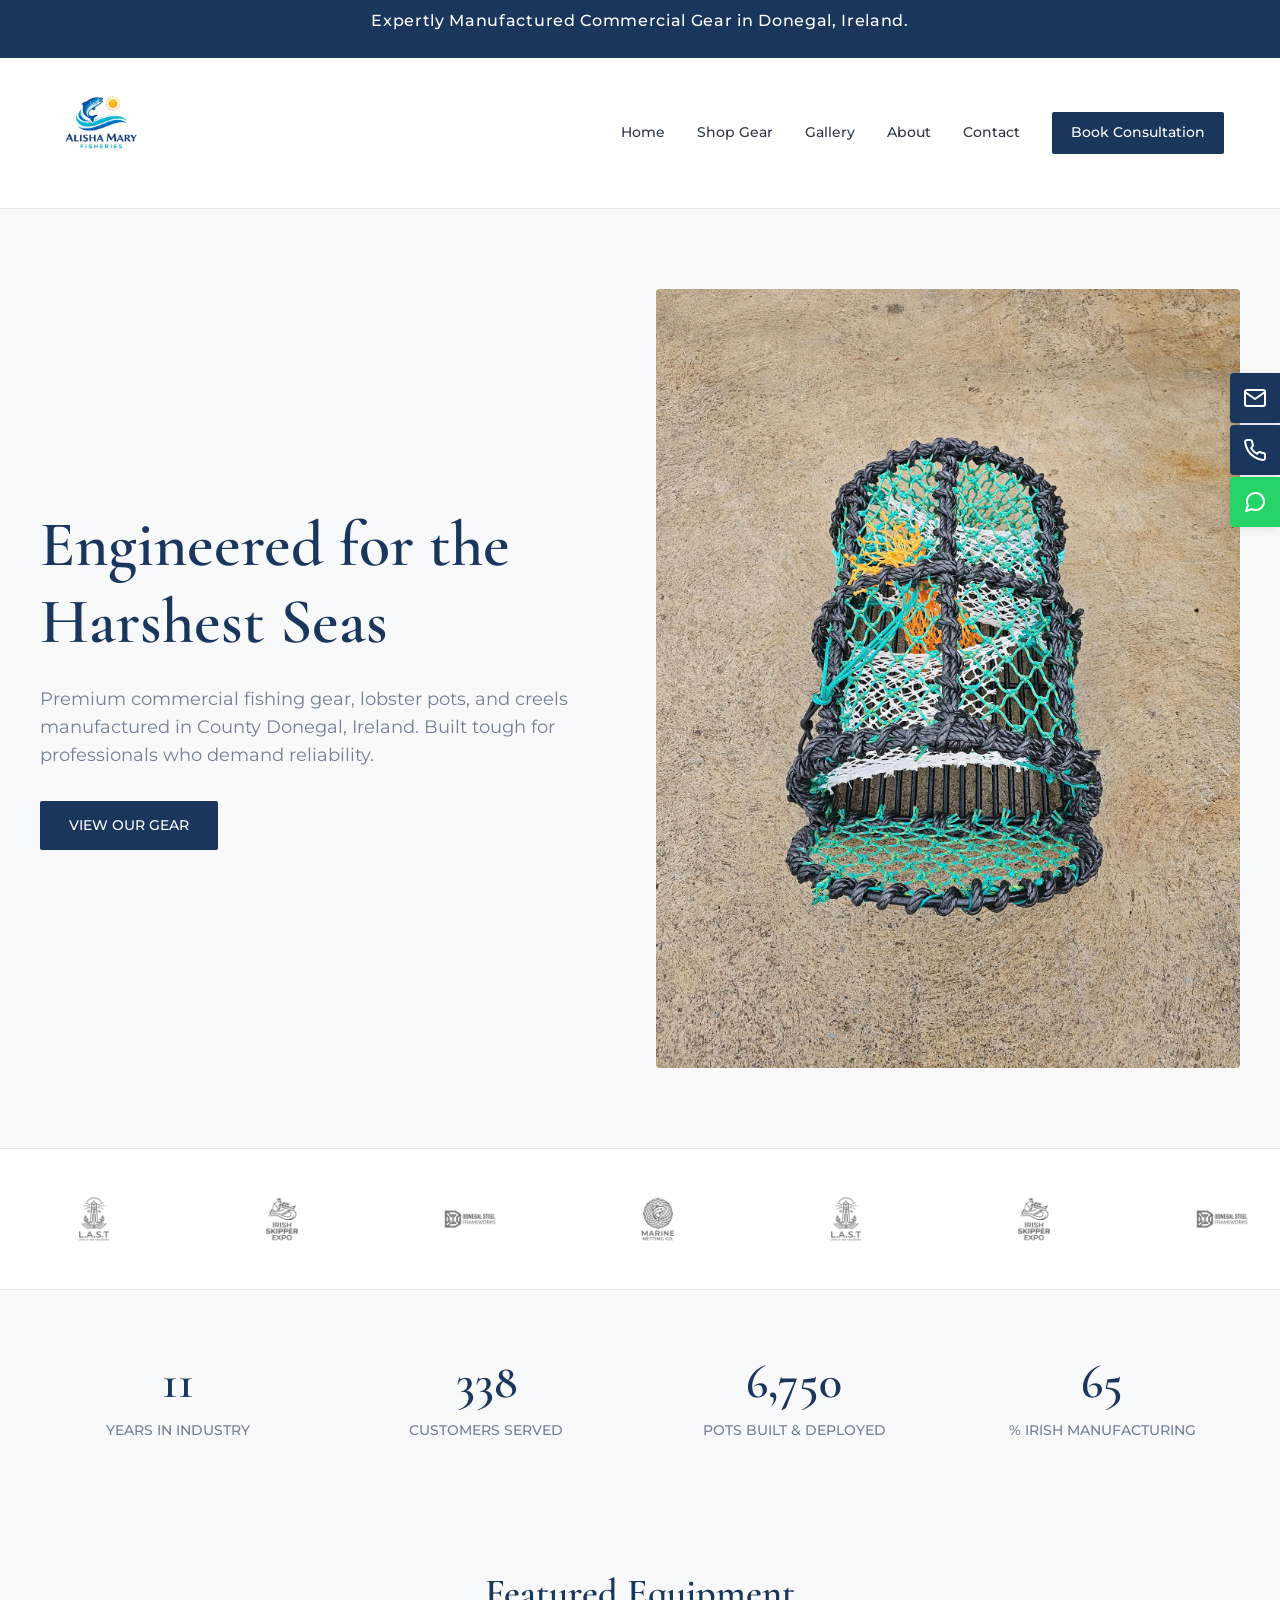
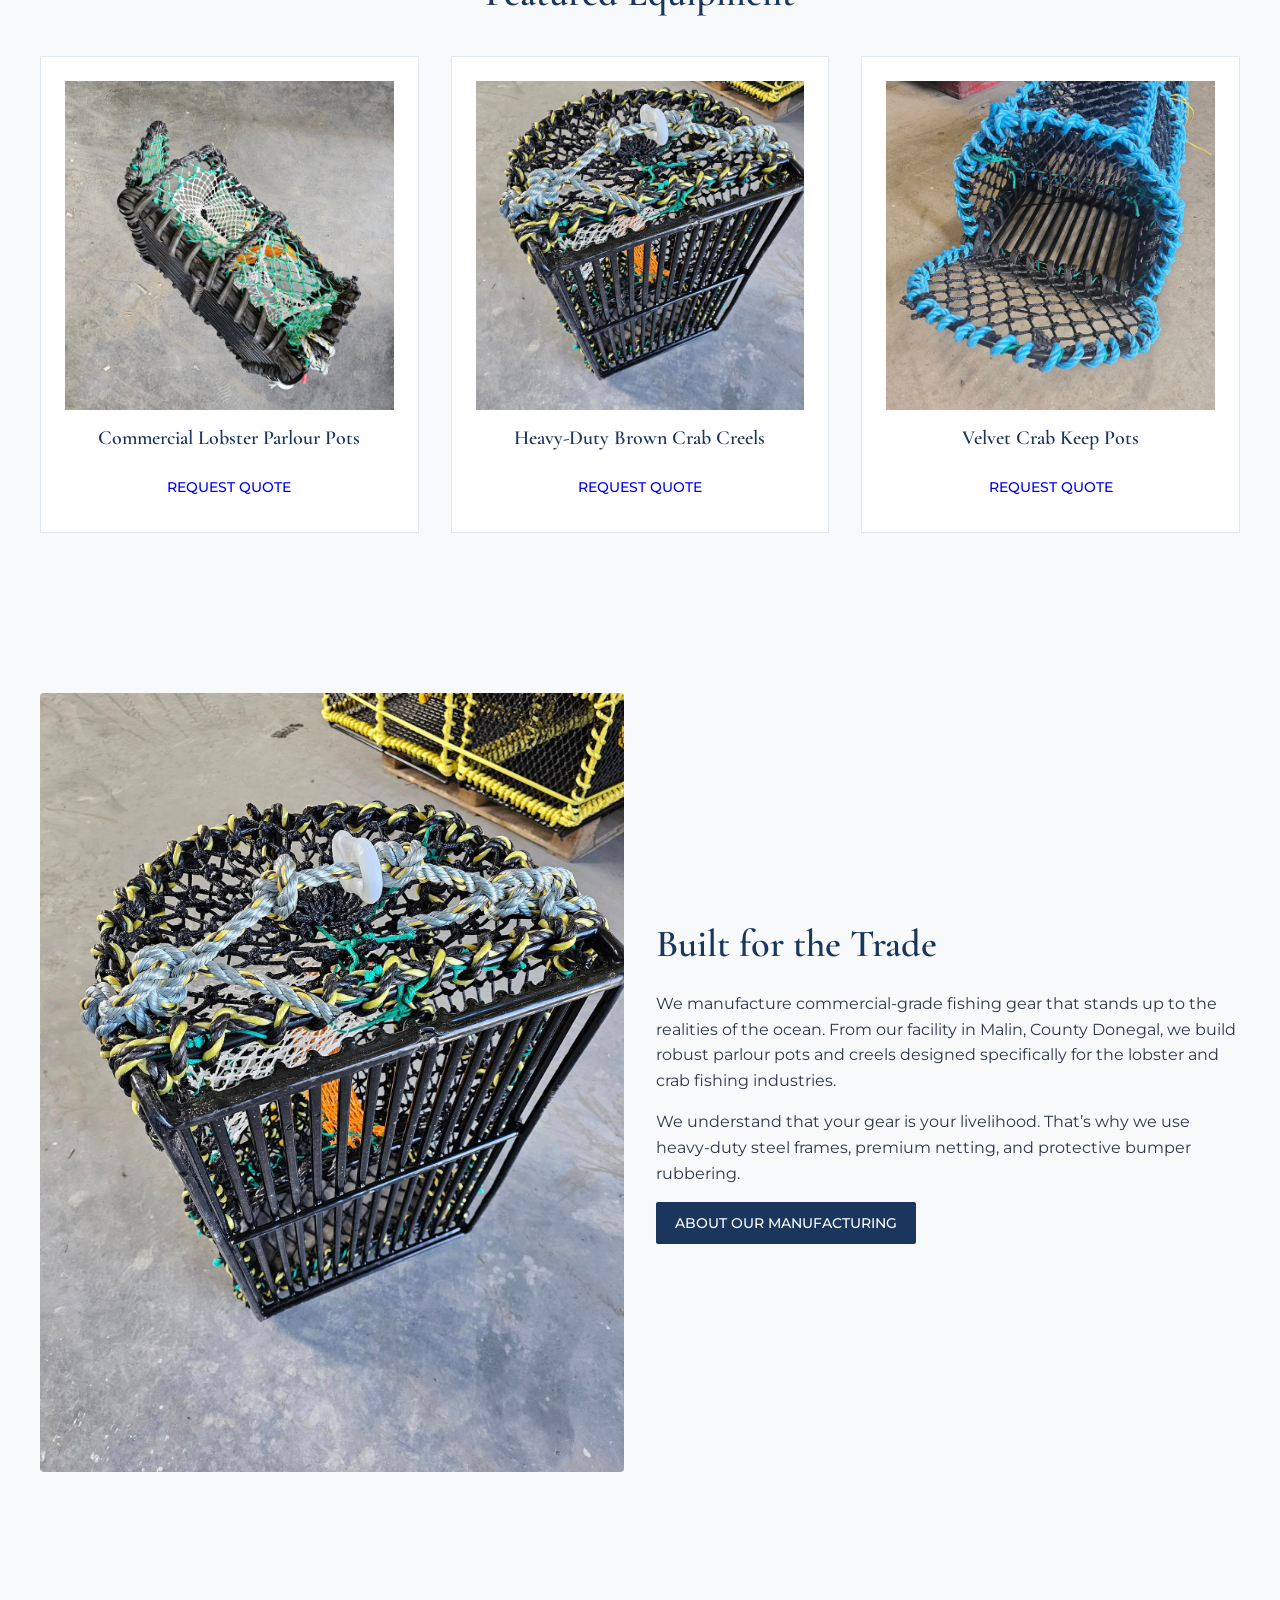
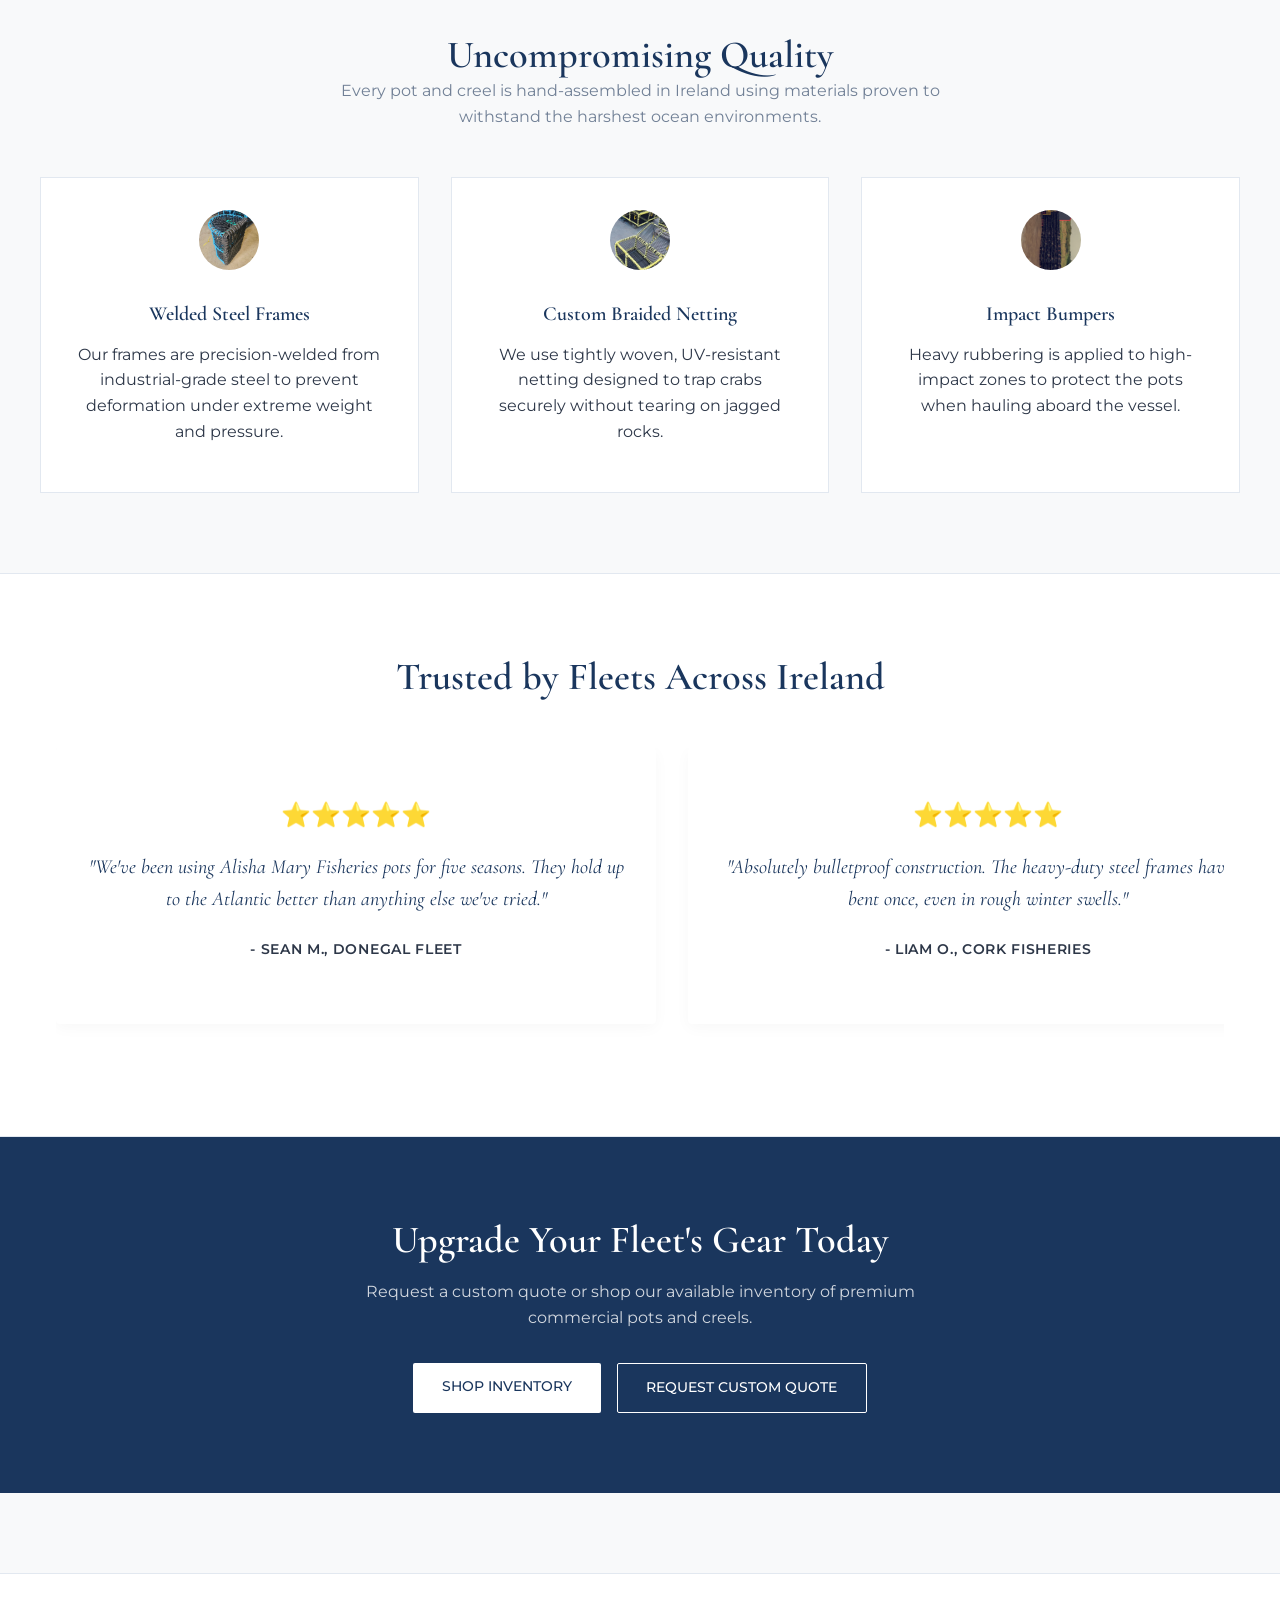
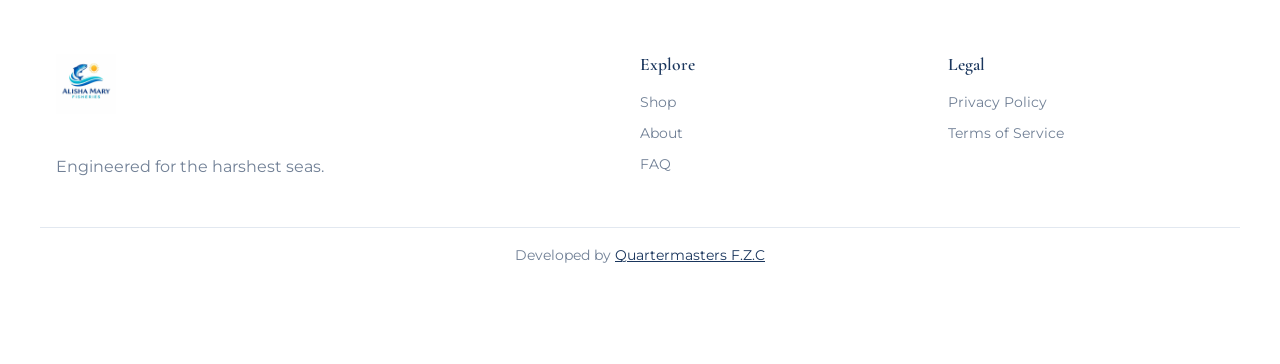
==== index.html @ d0c6a1f3 "Initial commit of Alisha Mary Fisheries Wireframes" ====
<!DOCTYPE html>
<html lang="en">
<head>
    <meta charset="UTF-8">
    <meta name="viewport" content="width=device-width, initial-scale=1.0">
    <!-- SEO, AEO, and GEO Metadata -->
    <meta name="description" content="Alisha Mary Fisheries manufactures premium commercial fishing gear, lobster pots, and creels in County Donegal, Ireland. Engineered for the harshest seas.">
    <meta name="keywords" content="commercial fishing gear, lobster pots, crab creels, marine equipment, Alisha Mary Fisheries, Donegal fishing gear">
    <meta name="geo.region" content="IE-DL" />
    <meta name="geo.placename" content="Malin, County Donegal" />
    <meta name="geo.position" content="55.297;-7.256" />
    <meta name="ICBM" content="55.297, -7.256" />
    
    <title>Alisha Mary Fisheries | Commercial Fishing Gear</title>
    <!-- Fonts: Cormorant Garamond & Montserrat -->
    <link rel="preconnect" href="https://fonts.googleapis.com">
    <link rel="preconnect" href="https://fonts.gstatic.com" crossorigin>
    <link href="https://fonts.googleapis.com/css2?family=Cormorant+Garamond:ital,wght@0,400;0,600;0,700;1,400&family=Montserrat:wght@300;400;500;600&display=swap" rel="stylesheet">
    <link rel="stylesheet" href="styles.css">
</head>
<body>
    <!-- Announcement Bar -->
    <div id="announcement-bar" class="announcement-bar">
        <p>Expertly Manufactured Commercial Gear in Donegal, Ireland.</p>
    </div>

    <!-- Navigation Header -->
    <header class="main-header">
        <div class="nav-container container">
            <a href="index.html" class="logo">
                <img src="assets/logo.jpg" alt="Alisha Mary Fisheries Logo" style="height: 90px; width: auto; object-fit: contain;">
            </a>
            <nav class="nav-links">
                <a href="index.html">Home</a>
                <a href="shop.html">Shop Gear</a>
                <a href="gallery.html">Gallery</a>
                <a href="about.html">About</a>
                <a href="contact.html">Contact</a>
                <a href="book.html" class="btn btn-primary btn-sm">Book Consultation</a>
            </nav>
        </div>
    </header>

    <main id="content">
        <!-- Hero Section -->
        <section class="hero-section container grid-12">
            <div class="hero-text">
                <h1 class="hero-title">Engineered for the Harshest Seas</h1>
                <p class="hero-subtitle">Premium commercial fishing gear, lobster pots, and creels manufactured in County Donegal, Ireland. Built tough for professionals who demand reliability.</p>
                <div class="hero-cta">
                    <a href="shop.html" class="btn btn-primary">VIEW OUR GEAR</a>
                </div>
            </div>
            <div class="hero-image">
                <img src="assets/alisha-mary-fisheries-donegal-5.jpg" alt="Commercial Fishing Gear" />
            </div>
        </section>

        <!-- Brand Ticker (Infinite Scroll with Hover Effects) -->
        <div class="ticker-wrapper">
            <div class="ticker-track">
                <!-- Using placeholder images for the wireframe until actual logos are uploaded -->
                <div class="ticker-item"><img src="assets/last_charity_logo_1786386065019.png" alt="L.A.S.T Charity Logo"></div>
                <div class="ticker-item"><img src="assets/irish_skipper_expo_logo_1786386073417.png" alt="Irish Skipper Expo"></div>
                <div class="ticker-item"><img src="assets/donegal_steel_logo_1786386082228.png" alt="Donegal Steel Logo"></div>
                <div class="ticker-item"><img src="assets/marine_netting_logo_1786386091150.png" alt="Marine Netting Co Logo"></div>
                <!-- Duplicated for infinite scroll effect -->
                <div class="ticker-item"><img src="assets/last_charity_logo_1786386065019.png" alt="L.A.S.T Charity Logo"></div>
                <div class="ticker-item"><img src="assets/irish_skipper_expo_logo_1786386073417.png" alt="Irish Skipper Expo"></div>
                <div class="ticker-item"><img src="assets/donegal_steel_logo_1786386082228.png" alt="Donegal Steel Logo"></div>
                <div class="ticker-item"><img src="assets/marine_netting_logo_1786386091150.png" alt="Marine Netting Co Logo"></div>
            </div>
        </div>

        <!-- Statistics Counters -->
        <section class="stats-section container">
            <div class="stats-grid">
                <div class="stat-box">
                    <h2 class="counter" data-target="15">0</h2>
                    <p>Years in Industry</p>
                </div>
                <div class="stat-box">
                    <h2 class="counter" data-target="500">0</h2>
                    <p>Customers Served</p>
                </div>
                <div class="stat-box">
                    <h2 class="counter" data-target="10000">0</h2>
                    <p>Pots Built & Deployed</p>
                </div>
                <div class="stat-box">
                    <h2 class="counter" data-target="100" data-no-plus="true">0</h2>
                    <p>% Irish Manufacturing</p>
                </div>
            </div>
        </section>

        <!-- Featured Categories -->
        <section class="featured-section container">
            <h2 class="section-title text-center">Featured Equipment</h2>
            <div class="grid-12 featured-grid">
                <div class="category-card">
                    <div class="card-img-wrapper">
                        <img src="assets/commercial-lobster-pots-1.jpg" alt="Lobster Parlour Pots">
                    </div>
                    <h3>Commercial Lobster Parlour Pots</h3>
                    <a href="shop.html" class="btn btn-sm">REQUEST QUOTE</a>
                </div>
                <div class="category-card">
                    <div class="card-img-wrapper">
                        <img src="assets/heavy-duty-crab-creels-2.jpg" alt="Brown Crab Creels">
                    </div>
                    <h3>Heavy-Duty Brown Crab Creels</h3>
                    <a href="shop.html" class="btn btn-sm">REQUEST QUOTE</a>
                </div>
                <div class="category-card">
                    <div class="card-img-wrapper">
                        <img src="assets/commercial-fishing-equipment-3.jpg" alt="Velvet Crab Keep Pots">
                    </div>
                    <h3>Velvet Crab Keep Pots</h3>
                    <a href="shop.html" class="btn btn-sm">REQUEST QUOTE</a>
                </div>
            </div>
        </section>

        <!-- Value Proposition (Who We Are) -->
        <section class="value-section container grid-12">
            <div class="value-text">
                <h2>Built for the Trade</h2>
                <p>We manufacture commercial-grade fishing gear that stands up to the realities of the ocean. From our facility in Malin, County Donegal, we build robust parlour pots and creels designed specifically for the lobster and crab fishing industries.</p>
                <p>We understand that your gear is your livelihood. That’s why we use heavy-duty steel frames, premium netting, and protective bumper rubbering.</p>
                <a href="about.html" class="btn btn-primary btn-sm">ABOUT OUR MANUFACTURING</a>
            </div>
            <div class="value-image">
                <img src="assets/parlour-pots-ireland-4.jpg" alt="Donegal Manufacturing">
            </div>
        </section>

        <!-- Manufacturing Process -->
        <section class="manufacturing-section container">
            <div class="text-center" style="margin-bottom: 3rem;">
                <h2>Uncompromising Quality</h2>
                <p style="color: var(--clr-text-light); max-width: 600px; margin: 0 auto;">Every pot and creel is hand-assembled in Ireland using materials proven to withstand the harshest ocean environments.</p>
            </div>
            <div class="process-grid">
                <div class="process-card">
                    <img src="assets/commercial-lobster-pots-6.jpg" alt="Heavy Duty Steel">
                    <h3>Welded Steel Frames</h3>
                    <p>Our frames are precision-welded from industrial-grade steel to prevent deformation under extreme weight and pressure.</p>
                </div>
                <div class="process-card">
                    <img src="assets/heavy-duty-crab-creels-7.jpg" alt="Marine Netting">
                    <h3>Custom Braided Netting</h3>
                    <p>We use tightly woven, UV-resistant netting designed to trap crabs securely without tearing on jagged rocks.</p>
                </div>
                <div class="process-card">
                    <img src="assets/commercial-fishing-equipment-8.jpg" alt="Rubber Bumpers">
                    <h3>Impact Bumpers</h3>
                    <p>Heavy rubbering is applied to high-impact zones to protect the pots when hauling aboard the vessel.</p>
                </div>
            </div>
        </section>

        <!-- Testimonials -->
        <section class="testimonials-section">
            <div class="container text-center">
                <h2>Trusted by Fleets Across Ireland</h2>
                <div class="testimonial-slider" style="margin-top: 3rem;">
                    <div class="testimonial-track">
                        <div class="testimonial-card">
                            <div class="stars">⭐⭐⭐⭐⭐</div>
                            <p class="quote">"We've been using Alisha Mary Fisheries pots for five seasons. They hold up to the Atlantic better than anything else we've tried."</p>
                            <p class="author">- Sean M., Donegal Fleet</p>
                        </div>
                        <div class="testimonial-card">
                            <div class="stars">⭐⭐⭐⭐⭐</div>
                            <p class="quote">"Absolutely bulletproof construction. The heavy-duty steel frames haven't bent once, even in rough winter swells."</p>
                            <p class="author">- Liam O., Cork Fisheries</p>
                        </div>
                        <div class="testimonial-card">
                            <div class="stars">⭐⭐⭐⭐⭐</div>
                            <p class="quote">"The custom braided netting makes a huge difference. Trap rates are up and tear rates are down. Best investment for our crew."</p>
                            <p class="author">- Patrick D., Killybegs</p>
                        </div>
                    </div>
                </div>
            </div>
        </section>

        <!-- Final CTA Banner -->
        <section class="cta-banner text-center">
            <div class="container">
                <h2>Upgrade Your Fleet's Gear Today</h2>
                <p>Request a custom quote or shop our available inventory of premium commercial pots and creels.</p>
                <div style="margin-top: 2rem; display: flex; justify-content: center; gap: 1rem;">
                    <a href="shop.html" class="btn btn-primary" style="background: white; color: var(--clr-primary);">SHOP INVENTORY</a>
                    <a href="contact.html" class="btn" style="border: 1px solid white; color: white;">REQUEST CUSTOM QUOTE</a>
                </div>
            </div>
        </section>
    </main>

    <!-- Footer -->
    <footer class="main-footer">
        <div class="container footer-grid">
            <div class="footer-brand">
                <img src="assets/logo.jpg" alt="Alisha Mary Fisheries Logo" style="height: 60px; width: auto; object-fit: contain; margin-bottom: 1rem;">
                <p>Engineered for the harshest seas.</p>
            </div>
            <div class="footer-links">
                <h4>Explore</h4>
                <a href="shop.html">Shop</a>
                <a href="about.html">About</a>
                <a href="faq.html">FAQ</a>
            </div>
            <div class="footer-links">
                <h4>Legal</h4>
                <a href="#">Privacy Policy</a>
                <a href="#">Terms of Service</a>
            </div>
        </div>
        <div class="container text-center" style="margin-top: 2rem; padding-top: 1rem; border-top: 1px solid var(--clr-accent);">
            <p style="font-size: 0.9rem; color: var(--clr-text-light);">
                Developed by <a href="https://wa.me/971527529598" target="_blank" style="color: var(--clr-primary); text-decoration: underline;">Quartermasters F.Z.C</a>
            </p>
        </div>
    </footer>

    <!-- Promotional Pop-up -->
    <div id="promo-popup" class="modal hidden">
        <div class="modal-content">
            <button id="close-promo" class="close-btn">&times;</button>
            <h3>Upgrade Your Fleet</h3>
            <p>Join our newsletter for exclusive access to bulk discounts and new product lines.</p>
            <form class="promo-form">
                <input type="email" placeholder="Enter your email" required>
                <button type="submit" class="btn btn-primary">Subscribe</button>
            </form>
        </div>
    </div>

    <!-- GSAP for animations (React Bits style equivalent in native JS) -->
    <script src="https://cdnjs.cloudflare.com/ajax/libs/gsap/3.12.2/gsap.min.js"></script>
    <script src="app.js"></script>

    <!-- Floating Contact Menu -->
    <div class="floating-contact-menu">
        <a href="mailto:info@alishamaryfisheries.com" class="floating-btn email-btn" title="Email Us">
            <svg viewBox="0 0 24 24" fill="none" stroke="currentColor" stroke-width="2" stroke-linecap="round" stroke-linejoin="round"><path d="M4 4h16c1.1 0 2 .9 2 2v12c0 1.1-.9 2-2 2H4c-1.1 0-2-.9-2-2V6c0-1.1.9-2 2-2z"></path><polyline points="22,6 12,13 2,6"></polyline></svg>
        </a>
        <a href="tel:+353000000000" class="floating-btn call-btn" title="Call Us">
            <svg viewBox="0 0 24 24" fill="none" stroke="currentColor" stroke-width="2" stroke-linecap="round" stroke-linejoin="round"><path d="M22 16.92v3a2 2 0 0 1-2.18 2 19.79 19.79 0 0 1-8.63-3.07 19.5 19.5 0 0 1-6-6 19.79 19.79 0 0 1-3.07-8.67A2 2 0 0 1 4.11 2h3a2 2 0 0 1 2 1.72 12.84 12.84 0 0 0 .7 2.81 2 2 0 0 1-.45 2.11L8.09 9.91a16 16 0 0 0 6 6l1.27-1.27a2 2 0 0 1 2.11-.45 12.84 12.84 0 0 0 2.81.7A2 2 0 0 1 22 16.92z"></path></svg>
        </a>
        <a href="https://wa.me/971527529598" class="floating-btn wa-btn" title="WhatsApp Us" target="_blank">
            <svg viewBox="0 0 24 24" fill="none" stroke="currentColor" stroke-width="2" stroke-linecap="round" stroke-linejoin="round"><path d="M21 11.5a8.38 8.38 0 0 1-.9 3.8 8.5 8.5 0 0 1-7.6 4.7 8.38 8.38 0 0 1-3.8-.9L3 21l1.9-5.7a8.38 8.38 0 0 1-.9-3.8 8.5 8.5 0 0 1 4.7-7.6 8.38 8.38 0 0 1 3.8-.9h.5a8.48 8.48 0 0 1 8 8v.5z"></path></svg>
        </a>
    </div>

</body>
</html>
---- styles.css ----
:root {
    /* Colors - Light Premium Theme */
    --clr-bg: #F8F9FA;
    --clr-bg-alt: #FFFFFF;
    --clr-primary: #1A365D; /* Deep Ocean Navy */
    --clr-primary-hover: #2A4365;
    --clr-accent: #E2E8F0;
    --clr-text: #2D3748;
    --clr-text-light: #718096;
    
    /* Typography Option C */
    --font-heading: 'Cormorant Garamond', serif;
    --font-body: 'Montserrat', sans-serif;
    
    /* Layout */
    --container-max: 1200px;
    --spacing-sm: 1rem;
    --spacing-md: 2.5rem;
    --spacing-lg: 5rem;
}

* {
    margin: 0;
    padding: 0;
    box-sizing: border-box;
}

body {
    font-family: var(--font-body);
    color: var(--clr-text);
    background-color: var(--clr-bg);
    line-height: 1.6;
    -webkit-font-smoothing: antialiased;
}

h1, h2, h3, h4, h5, h6 {
    font-family: var(--font-heading);
    font-weight: 600;
    line-height: 1.2;
    color: var(--clr-primary);
}

.container {
    max-width: var(--container-max);
    margin: 0 auto;
    padding: 0 var(--spacing-sm);
}

/* Typography Scale */
h1 { font-size: clamp(2.5rem, 5vw, 4.5rem); }
h2 { font-size: clamp(2rem, 3vw, 3rem); }
p { font-size: 1rem; margin-bottom: 1rem; }

/* Announcement Bar */
.announcement-bar {
    background-color: var(--clr-primary);
    color: white;
    text-align: center;
    padding: 0.5rem;
    font-size: 0.85rem;
    letter-spacing: 0.05em;
    font-weight: 500;
}

/* Header */
.main-header {
    background: var(--clr-bg-alt);
    padding: 1.5rem 0;
    border-bottom: 1px solid var(--clr-accent);
    position: sticky;
    top: 0;
    z-index: 100;
}

.nav-container {
    display: flex;
    justify-content: space-between;
    align-items: center;
}

.logo {
    font-family: var(--font-heading);
    font-size: 1.5rem;
    font-weight: 700;
    text-decoration: none;
    color: var(--clr-primary);
    letter-spacing: 2px;
}

.nav-links {
    display: flex;
    gap: 2rem;
    align-items: center;
}

.nav-links a:not(.btn) {
    text-decoration: none;
    color: var(--clr-text);
    font-weight: 500;
    font-size: 0.9rem;
    transition: color 0.3s ease;
}

.nav-links a:not(.btn):hover {
    color: var(--clr-primary);
}

/* Elegant Buttons */
.btn {
    display: inline-block;
    padding: 0.8rem 1.8rem;
    text-decoration: none;
    font-weight: 500;
    font-size: 0.9rem;
    border: none;
    cursor: pointer;
    transition: all 0.3s cubic-bezier(0.25, 1, 0.5, 1);
    border-radius: 2px; /* Minimalist sharp edges with tiny smoothing */
}

.btn-primary {
    background-color: var(--clr-primary);
    color: white;
}

.btn-primary:hover {
    background-color: var(--clr-primary-hover);
    transform: translateY(-2px);
    box-shadow: 0 4px 12px rgba(26, 54, 93, 0.15);
}

.btn-sm {
    padding: 0.6rem 1.2rem;
}

/* 12 Column Grid Utility */
.grid-12 {
    display: grid;
    grid-template-columns: repeat(12, 1fr);
    gap: 2rem;
}

/* Footer */
.main-footer {
    background-color: var(--clr-bg-alt);
    padding: var(--spacing-lg) 0;
    border-top: 1px solid var(--clr-accent);
    margin-top: var(--spacing-lg);
}

.footer-grid {
    display: grid;
    grid-template-columns: 2fr 1fr 1fr;
    gap: 2rem;
}

.footer-brand p {
    color: var(--clr-text-light);
    margin-top: 1rem;
}

.footer-links h4 {
    margin-bottom: 1rem;
    font-size: 1.1rem;
}

.footer-links a {
    display: block;
    color: var(--clr-text-light);
    text-decoration: none;
    margin-bottom: 0.5rem;
    font-size: 0.9rem;
    transition: color 0.3s ease;
}

.footer-links a:hover {
    color: var(--clr-primary);
}

/* Modal / Promo Popup */
.modal {
    position: fixed;
    top: 0;
    left: 0;
    width: 100%;
    height: 100%;
    background: rgba(0,0,0,0.4);
    display: flex;
    align-items: center;
    justify-content: center;
    z-index: 1000;
    opacity: 0;
    pointer-events: none;
    transition: opacity 0.4s ease;
}

.modal.active {
    opacity: 1;
    pointer-events: all;
}

.modal-content {
    background: var(--clr-bg-alt);
    padding: 3rem;
    border-radius: 4px;
    max-width: 400px;
    position: relative;
    text-align: center;
    transform: translateY(20px);
    transition: transform 0.4s cubic-bezier(0.25, 1, 0.5, 1);
}

.modal.active .modal-content {
    transform: translateY(0);
}

.close-btn {
    position: absolute;
    top: 1rem;
    right: 1.5rem;
    background: none;
    border: none;
    font-size: 1.5rem;
    cursor: pointer;
    color: var(--clr-text-light);
}

.promo-form {
    margin-top: 1.5rem;
    display: flex;
    flex-direction: column;
    gap: 1rem;
}

.promo-form input {
    padding: 0.8rem;
    border: 1px solid var(--clr-accent);
    border-radius: 2px;
    font-family: var(--font-body);
}

/* --- Extended Home Page Styles --- */

/* Brand Ticker */
.ticker-wrapper {
    overflow: hidden;
    background: var(--clr-bg-alt);
    padding: 2.5rem 0;
    border-top: 1px solid var(--clr-accent);
    border-bottom: 1px solid var(--clr-accent);
    display: flex;
    white-space: nowrap;
}

.ticker-track {
    display: flex;
    align-items: center;
    animation: scrollTicker 25s linear infinite;
}

.ticker-wrapper:hover .ticker-track {
    animation-play-state: paused;
}

.ticker-item {
    padding: 0 4rem;
    display: flex;
    align-items: center;
    justify-content: center;
}

.ticker-item img {
    height: 60px;
    width: auto;
    filter: grayscale(100%);
    opacity: 0.6;
    transition: all 0.4s cubic-bezier(0.25, 1, 0.5, 1);
    cursor: pointer;
}

.ticker-item img:hover {
    filter: grayscale(0%);
    opacity: 1;
    transform: scale(1.1);
}

@keyframes scrollTicker {
    0% { transform: translateX(0); }
    100% { transform: translateX(-50%); }
}

/* Statistics Counters */
.stats-section {
    padding: 4rem 0 2rem 0;
}

.stats-grid {
    display: grid;
    grid-template-columns: repeat(4, 1fr);
    text-align: center;
    gap: 2rem;
}

.stat-box h2 {
    font-size: 3rem;
    margin-bottom: 0.5rem;
}

.stat-box p {
    font-size: 0.9rem;
    color: var(--clr-text-light);
    font-weight: 500;
    text-transform: uppercase;
}

/* Manufacturing Process */
.manufacturing-section {
    padding: var(--spacing-lg) 0;
}

.process-grid {
    display: grid;
    grid-template-columns: repeat(3, 1fr);
    gap: 2rem;
}

.process-card {
    background: var(--clr-bg-alt);
    padding: 2rem;
    border: 1px solid var(--clr-accent);
    text-align: center;
}

.process-card img {
    width: 60px;
    height: 60px;
    border-radius: 50%;
    object-fit: cover;
    margin-bottom: 1.5rem;
}

.process-card h3 {
    margin-bottom: 1rem;
    font-size: 1.25rem;
}

/* Testimonials */
.testimonials-section {
    background: var(--clr-bg-alt);
    padding: var(--spacing-lg) 0;
    border-top: 1px solid var(--clr-accent);
    border-bottom: 1px solid var(--clr-accent);
}

.testimonial-slider {
    position: relative;
    width: 100%;
}

.testimonial-track {
    display: flex;
    overflow-x: auto;
    scroll-snap-type: x mandatory;
    gap: 2rem;
    padding-bottom: 2rem;
    scrollbar-width: none; /* Firefox */
    -webkit-overflow-scrolling: touch;
}

.testimonial-track::-webkit-scrollbar {
    display: none; /* Safari and Chrome */
}

.testimonial-card {
    flex: 0 0 85%;
    max-width: 600px;
    scroll-snap-align: center;
    background: white;
    padding: 3rem 2rem;
    border-radius: 4px;
    box-shadow: 0 4px 15px rgba(0,0,0,0.03);
    margin: 0 auto; /* fallback */
}

@media (min-width: 768px) {
    .testimonial-card {
        flex: 0 0 600px;
    }
}

.testimonial-card .stars {
    font-size: 1.5rem;
    margin-bottom: 1rem;
}

.testimonial-card .quote {
    font-family: var(--font-heading);
    font-size: 1.25rem;
    font-style: italic;
    color: var(--clr-primary);
    margin-bottom: 1.5rem;
}

.testimonial-card .author {
    font-weight: 600;
    text-transform: uppercase;
    font-size: 0.85rem;
    letter-spacing: 0.05em;
}

/* CTA Banner */
.cta-banner {
    background: var(--clr-primary);
    color: white;
    padding: var(--spacing-lg) 0;
}

.cta-banner h2 {
    color: white;
    margin-bottom: 1rem;
}

.cta-banner p {
    color: rgba(255, 255, 255, 0.8);
    max-width: 600px;
    margin: 0 auto;
}

@media (max-width: 900px) {
    .stats-grid { grid-template-columns: repeat(2, 1fr); gap: 3rem; }
}

@media (max-width: 600px) {
    .stats-grid { grid-template-columns: 1fr; }
}

/* --- Cart & Checkout Styles --- */
.cart-page, .checkout-page {
    padding: var(--spacing-lg) 0;
}

.col-8 { grid-column: span 8; }
.col-7 { grid-column: span 7; }
.col-5 { grid-column: span 5; }

.cart-item {
    display: flex;
    align-items: center;
    gap: 1.5rem;
    padding: 1rem 0;
    border-bottom: 1px solid var(--clr-accent);
}

.cart-item img {
    border-radius: 2px;
}

.cart-item input[type="number"] {
    width: 60px;
    padding: 0.5rem;
    border: 1px solid var(--clr-accent);
}

.cart-item .remove {
    color: var(--clr-text-light);
    font-size: 0.8rem;
    text-decoration: underline;
}

.order-summary {
    background: var(--clr-bg-alt);
    padding: 2rem;
    border: 1px solid var(--clr-accent);
    align-self: start;
}

.summary-line {
    display: flex;
    justify-content: space-between;
    margin-bottom: 1rem;
    font-size: 0.95rem;
}

.summary-line.total {
    font-weight: 600;
    font-size: 1.25rem;
}

.checkout-form h2 {
    font-size: 1.25rem;
    margin: 2rem 0 1rem 0;
}

.checkout-form input, .checkout-form select {
    width: 100%;
    padding: 0.8rem;
    margin-bottom: 1rem;
    border: 1px solid var(--clr-accent);
    border-radius: 2px;
    font-family: var(--font-body);
}

.form-row {
    display: grid;
    grid-template-columns: 1fr 1fr;
    gap: 1rem;
}

.checkout-summary {
    background: var(--clr-bg-alt);
    padding: 2rem;
    border-left: 1px solid var(--clr-accent);
    height: 100%;
}

@media (max-width: 900px) {
    .col-8, .col-7, .col-5 {
        grid-column: span 12;
    }
}

/* --- Editorial & Blog Specific Styles --- */
.editorial-page {
    padding: var(--spacing-lg) 0;
}

.align-center {
    align-items: center;
}

.col-6 {
    grid-column: span 6;
}

.col-4 {
    grid-column: span 4;
}

.lead-text {
    font-size: 1.25rem;
    font-weight: 500;
    color: var(--clr-primary);
    margin-bottom: 1.5rem;
}

.editorial-img img {
    width: 100%;
    border-radius: 2px;
}

.blog-card {
    background: var(--clr-bg-alt);
    border: 1px solid var(--clr-accent);
    padding: 1.5rem;
    transition: transform 0.3s;
}

.blog-card:hover {
    transform: translateY(-5px);
}

.blog-card img {
    width: 100%;
    aspect-ratio: 16/9;
    object-fit: cover;
    margin-bottom: 1rem;
    border-radius: 2px;
}

.blog-card .date {
    font-size: 0.8rem;
    color: var(--clr-text-light);
    margin-bottom: 1rem;
}

.blog-card a {
    color: var(--clr-primary);
    text-decoration: none;
    font-weight: 600;
}

@media (max-width: 900px) {
    .col-6, .col-4 {
        grid-column: span 12;
    }
}

/* --- Gallery Specific Styles --- */
.gallery-page {
    padding: var(--spacing-lg) 0;
}

.masonry-gallery {
    column-count: 3;
    column-gap: 1.5rem;
    margin-top: var(--spacing-md);
}

.masonry-item {
    display: inline-block;
    width: 100%;
    margin-bottom: 1.5rem;
    border-radius: 2px;
    overflow: hidden;
    break-inside: avoid;
}

.masonry-item img {
    width: 100%;
    height: auto;
    display: block;
    transition: transform 0.4s ease;
}

.masonry-item:hover img {
    transform: scale(1.03);
}

@media (max-width: 900px) {
    .masonry-gallery {
        column-count: 2;
    }
}
@media (max-width: 600px) {
    .masonry-gallery {
        column-count: 1;
    }
}

/* --- Shop Page Specific Styles --- */
.shop-page {
    padding: var(--spacing-lg) 0;
}

.shop-header {
    text-align: center;
    margin-bottom: var(--spacing-lg);
}

.shop-header h1 {
    margin-bottom: 1rem;
}

.shop-header p {
    color: var(--clr-text-light);
    margin-bottom: 2rem;
}

.shop-categories a {
    color: var(--clr-text);
    text-decoration: none;
    margin: 0 1rem;
    font-weight: 500;
    transition: color 0.3s;
}

.shop-categories a:hover {
    color: var(--clr-primary);
}

.shop-grid {
    margin-bottom: var(--spacing-lg);
}

.product-card {
    text-align: left;
}

.card-img-wrapper {
    position: relative;
}

.badge {
    position: absolute;
    top: 1rem;
    left: 1rem;
    padding: 0.25rem 0.75rem;
    font-size: 0.75rem;
    font-weight: 600;
    text-transform: uppercase;
    letter-spacing: 0.05em;
    z-index: 10;
    border-radius: 2px;
}

.in-stock {
    background: #C6F6D5;
    color: #22543D;
}

.waitlist {
    background: #FEEBC8;
    color: #7B341E;
}

.price {
    font-size: 1.25rem;
    font-weight: 600;
    color: var(--clr-primary);
    margin-bottom: 0.5rem;
}

.reviews {
    font-size: 0.85rem;
    color: var(--clr-text-light);
    margin-bottom: 1.5rem;
}

.block-btn {
    width: 100%;
    text-align: center;
}

/* --- Home Page Specific Styles --- */

/* Hero Section */
.hero-section {
    padding: var(--spacing-lg) 0;
    align-items: center;
}

.hero-text {
    grid-column: 1 / 7;
}

.hero-title {
    margin-bottom: 1.5rem;
}

.hero-subtitle {
    font-size: 1.1rem;
    color: var(--clr-text-light);
    margin-bottom: 2rem;
}

.hero-image {
    grid-column: 7 / 13;
    overflow: hidden;
    border-radius: 4px;
}

.hero-image img {
    width: 100%;
    height: auto;
    display: block;
    object-fit: cover;
}

/* Featured Section */
.featured-section {
    padding: var(--spacing-lg) 0;
}

.section-title {
    margin-bottom: var(--spacing-md);
}

.text-center {
    text-align: center;
}

.featured-grid {
    grid-template-columns: repeat(3, 1fr);
    gap: 2rem;
}

.category-card {
    background: var(--clr-bg-alt);
    padding: 1.5rem;
    border: 1px solid var(--clr-accent);
    text-align: center;
    transition: transform 0.3s ease;
}

.category-card:hover {
    transform: translateY(-5px);
}

.card-img-wrapper {
    width: 100%;
    aspect-ratio: 1;
    overflow: hidden;
    margin-bottom: 1rem;
    background: var(--clr-accent);
}

.card-img-wrapper img {
    width: 100%;
    height: 100%;
    object-fit: cover;
    transition: transform 0.5s ease;
}

.category-card:hover .card-img-wrapper img {
    transform: scale(1.05);
}

.category-card h3 {
    font-size: 1.25rem;
    margin-bottom: 1rem;
}

/* Value Section */
.value-section {
    padding: var(--spacing-lg) 0;
    align-items: center;
}

.value-text {
    grid-column: 7 / 13;
}

.value-text h2 {
    margin-bottom: 1.5rem;
}

.value-image {
    grid-column: 1 / 7;
    grid-row: 1; /* Force image to the left */
    overflow: hidden;
    border-radius: 4px;
}

.value-image img {
    width: 100%;
    height: auto;
    display: block;
    object-fit: cover;
}

/* Responsive adjustments */
@media (max-width: 900px) {
    .grid-12, .hero-section, .value-section, .featured-grid {
        display: flex;
        flex-direction: column;
    }
    
    .hero-text, .value-text {
        text-align: center;
    }
}

/* Floating Contact Menu */
.floating-contact-menu {
    position: fixed;
    right: 0;
    top: 50%;
    transform: translateY(-50%);
    display: flex;
    flex-direction: column;
    gap: 2px;
    z-index: 9999;
}

.floating-btn {
    display: flex;
    align-items: center;
    justify-content: center;
    width: 50px;
    height: 50px;
    background: var(--clr-primary);
    color: white;
    text-decoration: none;
    transition: transform 0.3s ease, background 0.3s ease;
    border-radius: 4px 0 0 4px;
    box-shadow: -2px 2px 10px rgba(0,0,0,0.1);
}

.floating-btn svg {
    width: 24px;
    height: 24px;
}

.floating-btn:hover {
    transform: translateX(-10px);
    background: var(--clr-accent);
    color: white;
}

.wa-btn {
    background: #25D366; /* WhatsApp Green */
}
.wa-btn:hover {
    background: #128C7E;
}
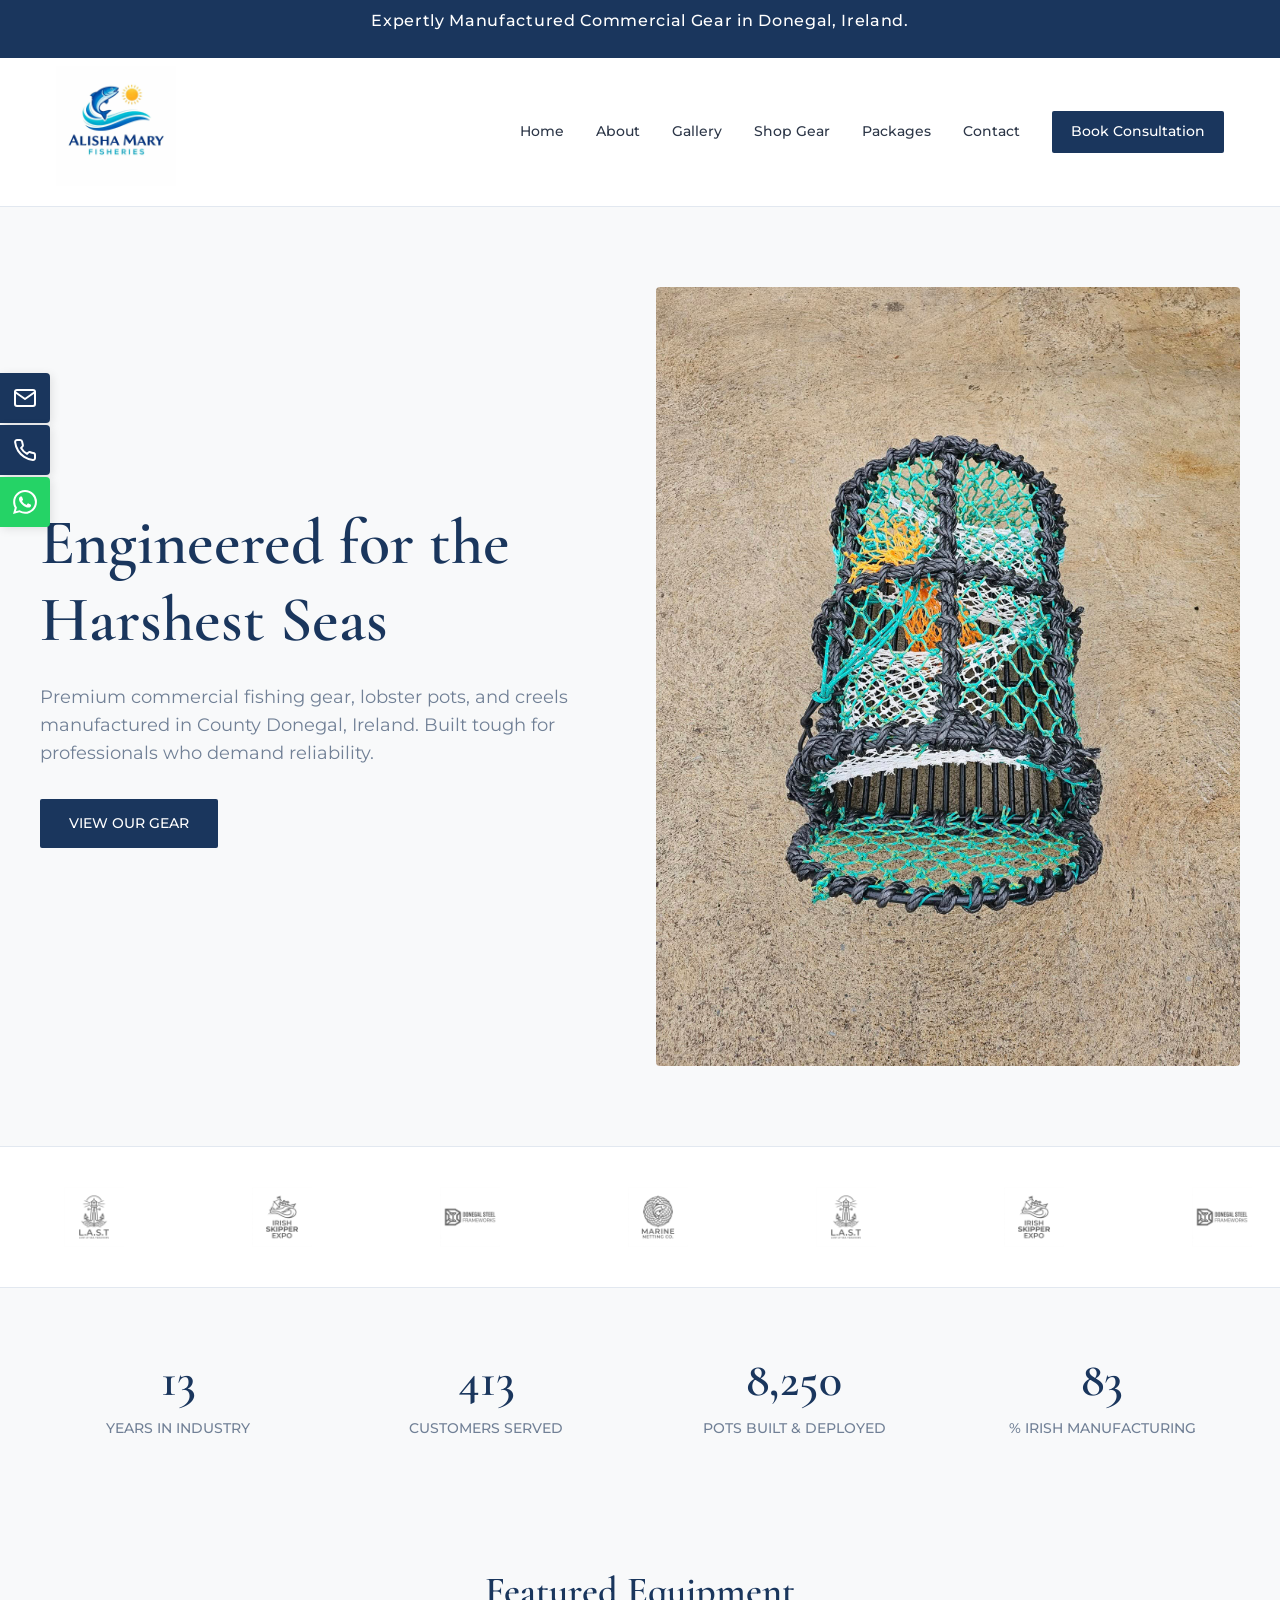
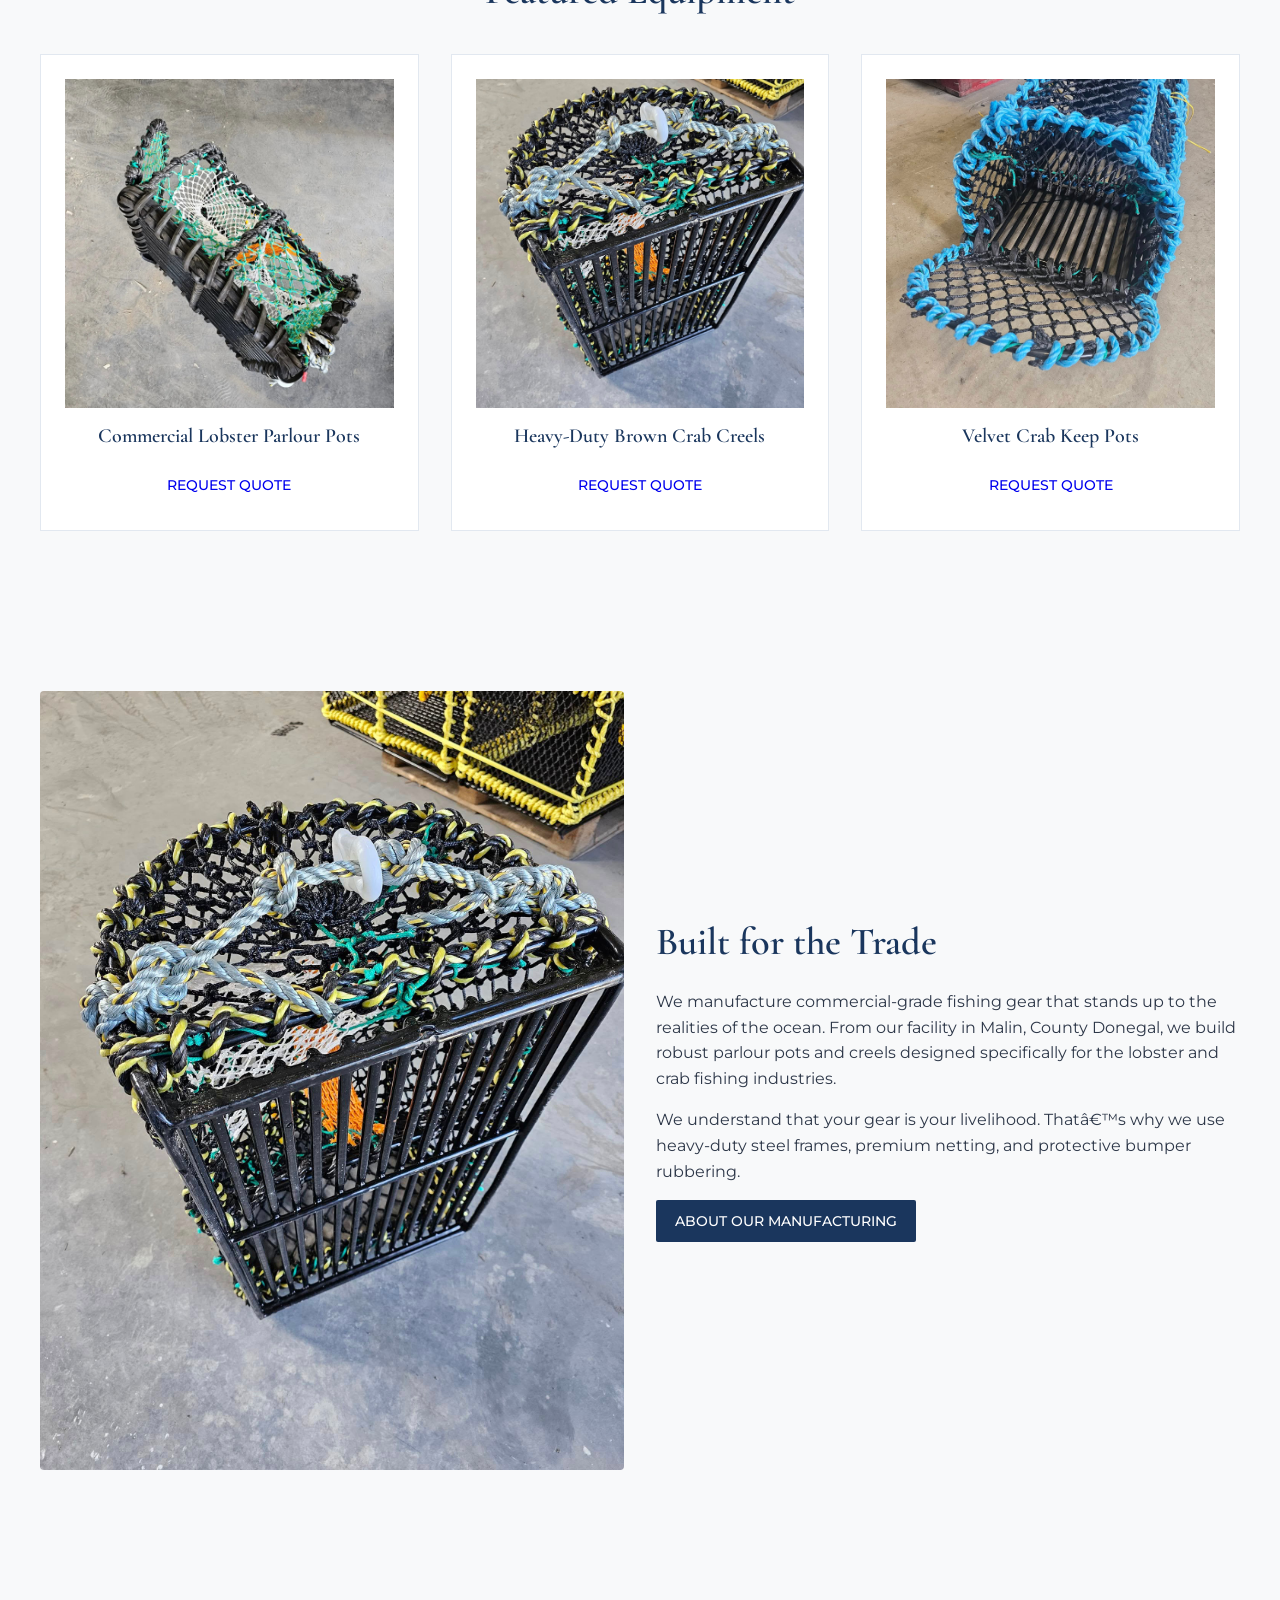
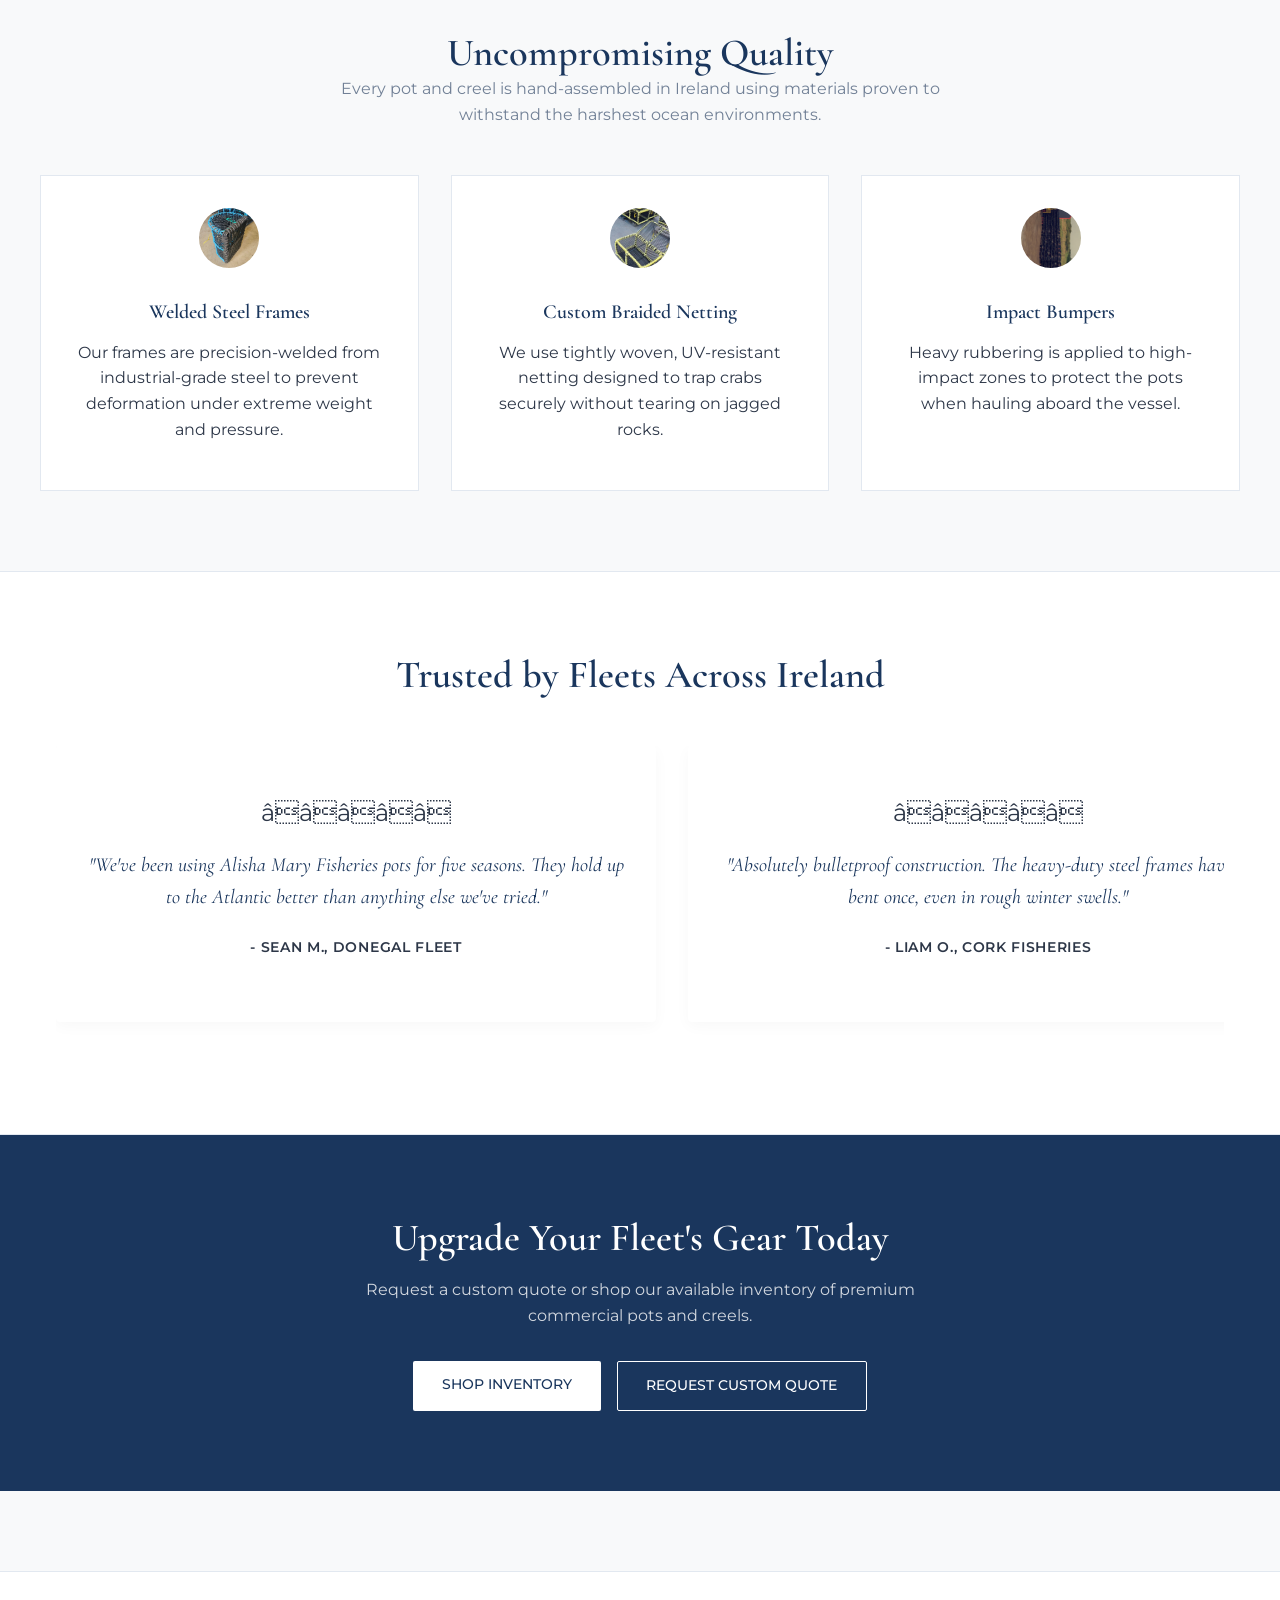
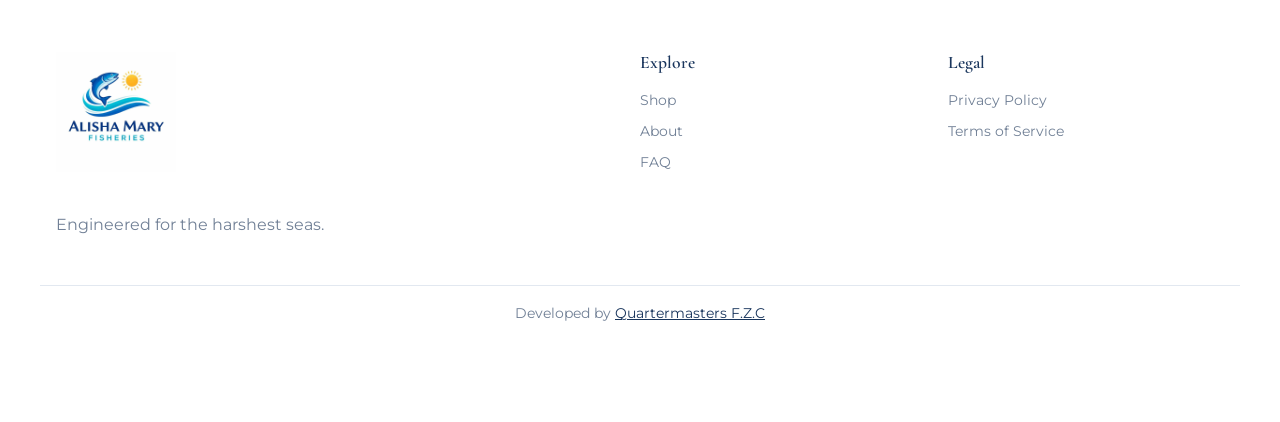
==== commit dcab7b46: "UI Tweaks: Add Packages to navbar, fix blog image aspect ratio" ====
--- a/index.html
+++ b/index.html
@@ -1,4 +1,4 @@
-<!DOCTYPE html>
+﻿<!DOCTYPE html>
 <html lang="en">
 <head>
     <meta charset="UTF-8">
@@ -35,6 +35,7 @@
                 <a href="shop.html">Shop Gear</a>
                 <a href="gallery.html">Gallery</a>
                 <a href="about.html">About</a>
+                <a href="packages.html">Packages</a>
                 <a href="contact.html">Contact</a>
                 <a href="book.html" class="btn btn-primary btn-sm">Book Consultation</a>
             </nav>
@@ -127,7 +128,7 @@
             <div class="value-text">
                 <h2>Built for the Trade</h2>
                 <p>We manufacture commercial-grade fishing gear that stands up to the realities of the ocean. From our facility in Malin, County Donegal, we build robust parlour pots and creels designed specifically for the lobster and crab fishing industries.</p>
-                <p>We understand that your gear is your livelihood. That’s why we use heavy-duty steel frames, premium netting, and protective bumper rubbering.</p>
+                <p>We understand that your gear is your livelihood. Thatâ€™s why we use heavy-duty steel frames, premium netting, and protective bumper rubbering.</p>
                 <a href="about.html" class="btn btn-primary btn-sm">ABOUT OUR MANUFACTURING</a>
             </div>
             <div class="value-image">
@@ -167,17 +168,17 @@
                 <div class="testimonial-slider" style="margin-top: 3rem;">
                     <div class="testimonial-track">
                         <div class="testimonial-card">
-                            <div class="stars">⭐⭐⭐⭐⭐</div>
+                            <div class="stars">â­â­â­â­â­</div>
                             <p class="quote">"We've been using Alisha Mary Fisheries pots for five seasons. They hold up to the Atlantic better than anything else we've tried."</p>
                             <p class="author">- Sean M., Donegal Fleet</p>
                         </div>
                         <div class="testimonial-card">
-                            <div class="stars">⭐⭐⭐⭐⭐</div>
+                            <div class="stars">â­â­â­â­â­</div>
                             <p class="quote">"Absolutely bulletproof construction. The heavy-duty steel frames haven't bent once, even in rough winter swells."</p>
                             <p class="author">- Liam O., Cork Fisheries</p>
                         </div>
                         <div class="testimonial-card">
-                            <div class="stars">⭐⭐⭐⭐⭐</div>
+                            <div class="stars">â­â­â­â­â­</div>
                             <p class="quote">"The custom braided netting makes a huge difference. Trap rates are up and tear rates are down. Best investment for our crew."</p>
                             <p class="author">- Patrick D., Killybegs</p>
                         </div>
@@ -257,3 +258,4 @@
 
 </body>
 </html>
+
--- a/styles.css
+++ b/styles.css
@@ -65,7 +65,7 @@
 /* Header */
 .main-header {
     background: var(--clr-bg-alt);
-    padding: 1.5rem 0;
+    padding: 0.5rem 0;
     border-bottom: 1px solid var(--clr-accent);
     position: sticky;
     top: 0;
@@ -561,7 +561,7 @@
 
 .blog-card img {
     width: 100%;
-    aspect-ratio: 16/9;
+    height: auto;
     object-fit: cover;
     margin-bottom: 1rem;
     border-radius: 2px;
@@ -843,7 +843,7 @@
 /* Floating Contact Menu */
 .floating-contact-menu {
     position: fixed;
-    right: 0;
+    left: 0;
     top: 50%;
     transform: translateY(-50%);
     display: flex;
@@ -862,8 +862,8 @@
     color: white;
     text-decoration: none;
     transition: transform 0.3s ease, background 0.3s ease;
-    border-radius: 4px 0 0 4px;
-    box-shadow: -2px 2px 10px rgba(0,0,0,0.1);
+    border-radius: 0 4px 4px 0;
+    box-shadow: 2px 2px 10px rgba(0,0,0,0.1);
 }
 
 .floating-btn svg {
@@ -871,15 +871,47 @@
     height: 24px;
 }
 
+.floating-btn svg {
+    width: 24px;
+    height: 24px;
+}
+
 .floating-btn:hover {
-    transform: translateX(-10px);
+    transform: translateX(10px);
     background: var(--clr-accent);
     color: white;
 }
 
 .wa-btn {
-    background: #25D366; /* WhatsApp Green */
+    background-color: #25D366; /* WhatsApp Green */
+    background-image: url('data:image/svg+xml;utf8,<svg viewBox="0 0 24 24" fill="white" xmlns="http://www.w3.org/2000/svg"><path d="M17.472 14.382c-.297-.149-1.758-.867-2.03-.967-.273-.099-.471-.148-.67.15-.197.297-.767.966-.94 1.164-.173.199-.347.223-.644.075-.297-.15-1.255-.463-2.39-1.475-.883-.788-1.48-1.761-1.653-2.059-.173-.297-.018-.458.13-.606.134-.133.298-.347.446-.52.149-.174.198-.298.298-.497.099-.198.05-.371-.025-.52-.075-.149-.669-1.612-.916-2.207-.242-.579-.487-.5-.669-.51-.173-.008-.371-.01-.57-.01-.198 0-.52.074-.792.372-.272.297-1.04 1.016-1.04 2.479 0 1.462 1.065 2.875 1.213 3.074.149.198 2.096 3.2 5.077 4.487.709.306 1.262.489 1.694.625.712.227 1.36.195 1.871.118.571-.085 1.758-.719 2.006-1.413.248-.694.248-1.289.173-1.413-.074-.124-.272-.198-.57-.347m-5.421 7.403h-.004a9.87 9.87 0 01-5.031-1.378l-.361-.214-3.741.982.998-3.648-.235-.374a9.86 9.86 0 01-1.51-5.26c.001-5.45 4.436-9.884 9.888-9.884 2.64 0 5.122 1.03 6.988 2.898a9.825 9.825 0 012.893 6.994c-.003 5.45-4.437 9.884-9.885 9.884m8.413-18.297A11.815 11.815 0 0012.05 0C5.495 0 .16 5.335.157 11.892c0 2.096.547 4.142 1.588 5.945L.057 24l6.305-1.654a11.882 11.882 0 005.683 1.448h.005c6.554 0 11.89-5.335 11.893-11.893a11.821 11.821 0 00-3.48-8.413z"/></svg>');
+    background-size: 24px 24px;
+    background-repeat: no-repeat;
+    background-position: center;
 }
 .wa-btn:hover {
-    background: #128C7E;
-}
+    background-color: #128C7E;
+}
+.wa-btn svg {
+    display: none;
+}
+
+/* Double the logo size in header and footer */
+.logo img {
+    height: 120px !important;
+}
+.footer-brand img {
+    height: 120px !important;
+}
+
+/* Reorder Nav Bar Links */
+.nav-links {
+    display: flex;
+}
+.nav-links a[href="index.html"] { order: 1; }
+.nav-links a[href="about.html"] { order: 2; }
+.nav-links a[href="gallery.html"] { order: 3; }
+.nav-links a[href="shop.html"] { order: 4; }
+.nav-links a[href="packages.html"] { order: 5; }
+.nav-links a[href="contact.html"] { order: 6; }
+.nav-links a[href="book.html"] { order: 7; }
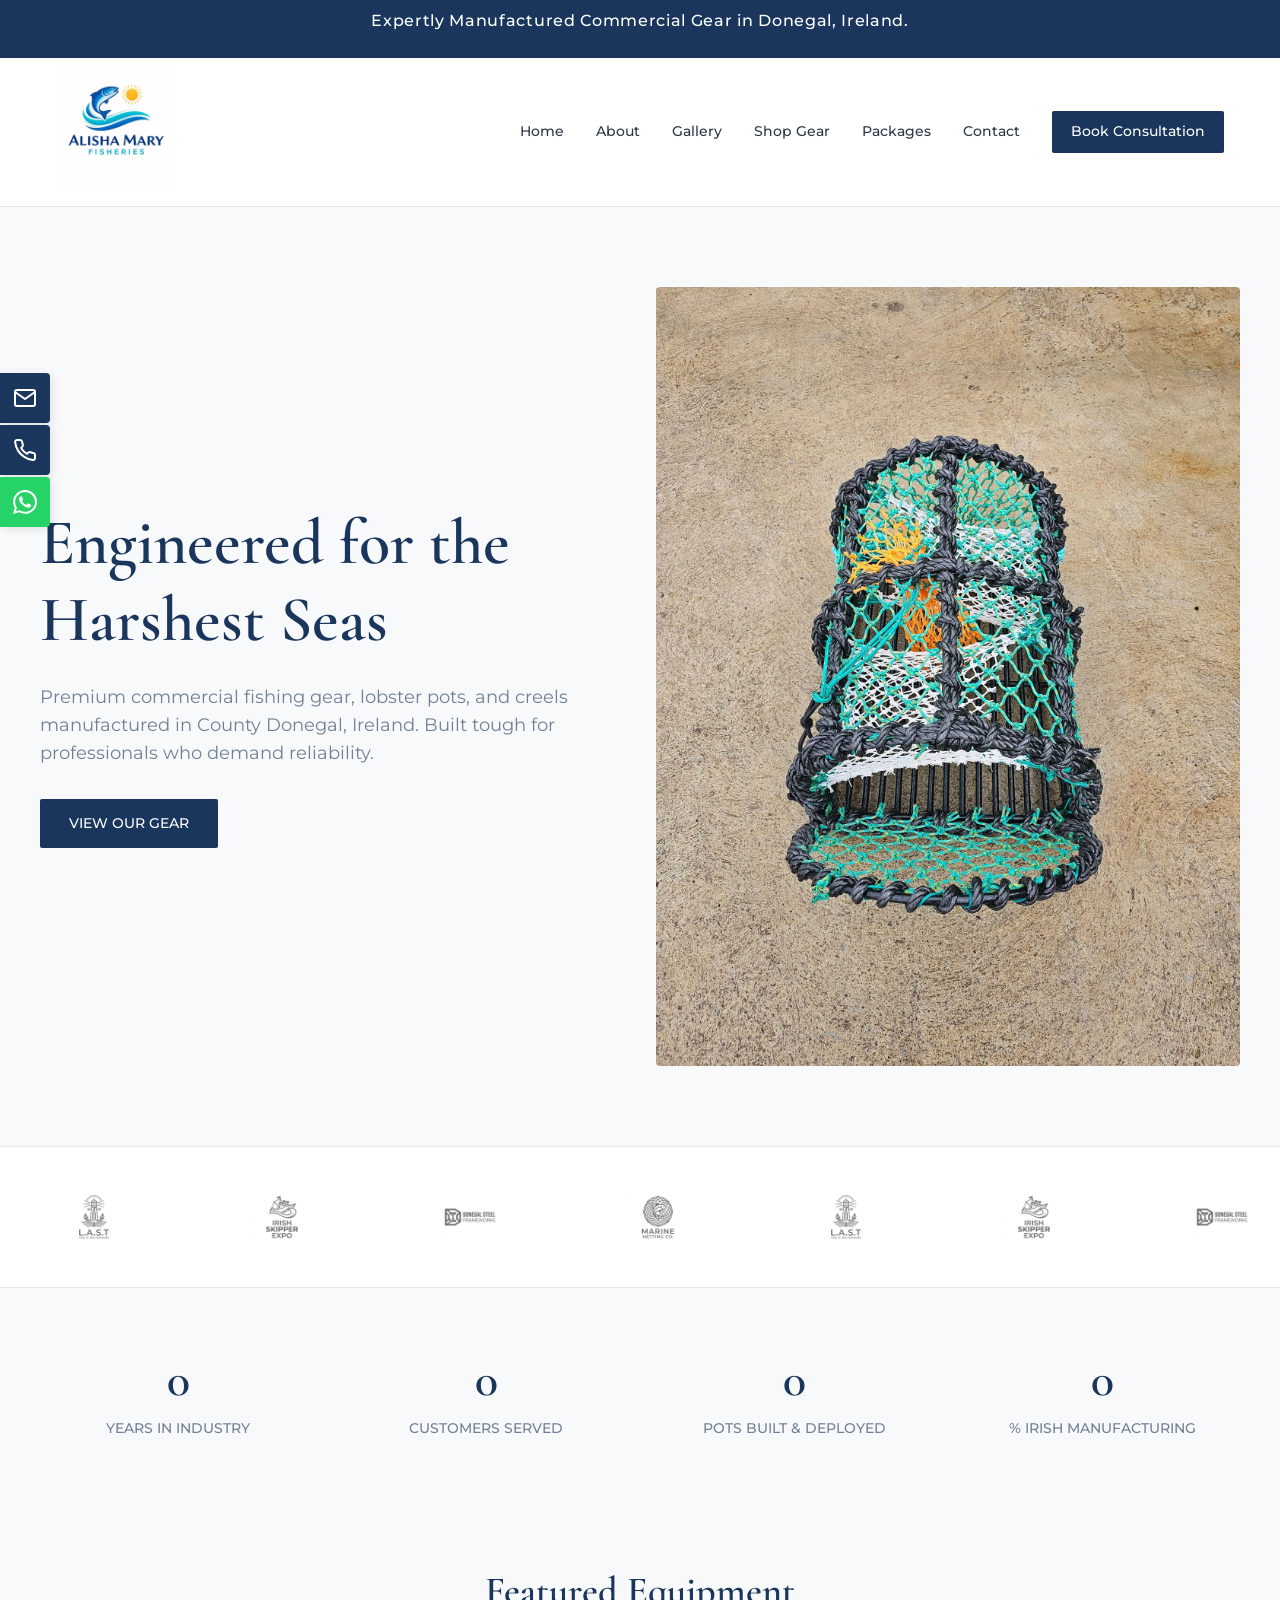
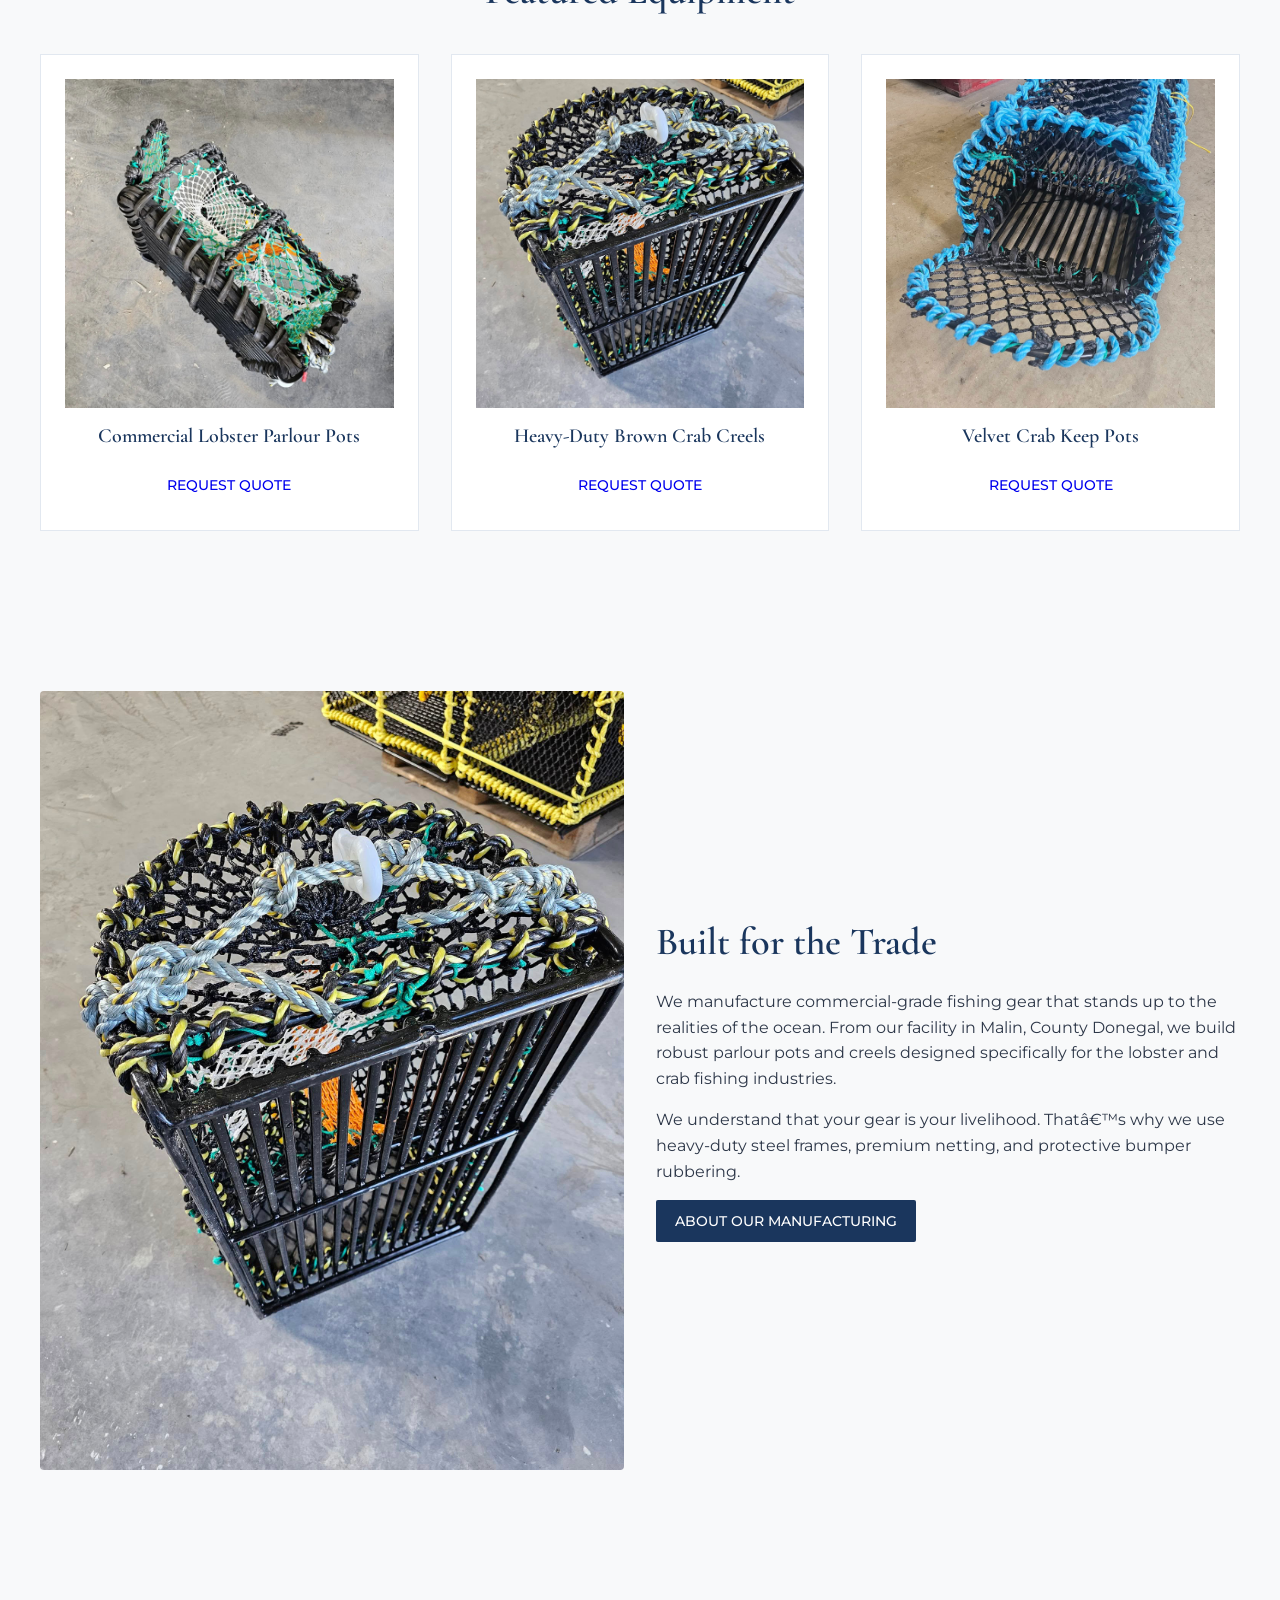
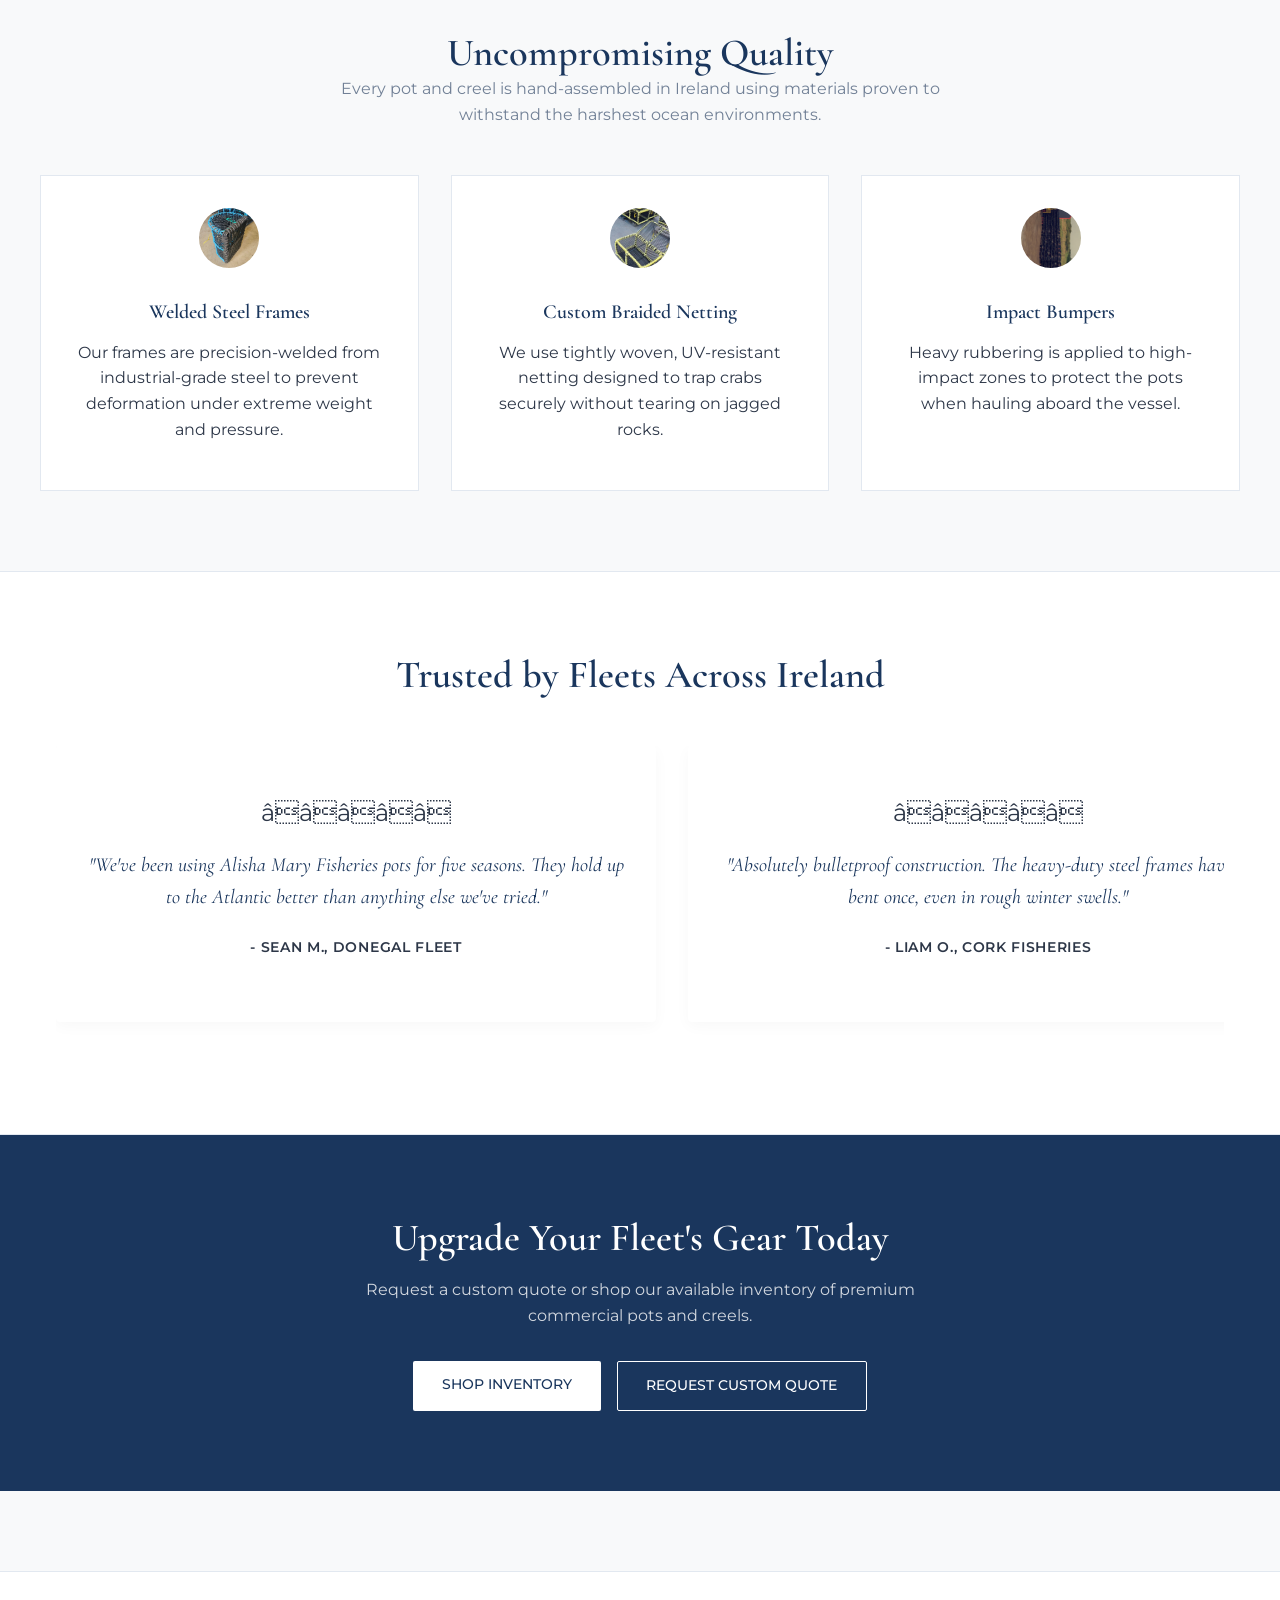
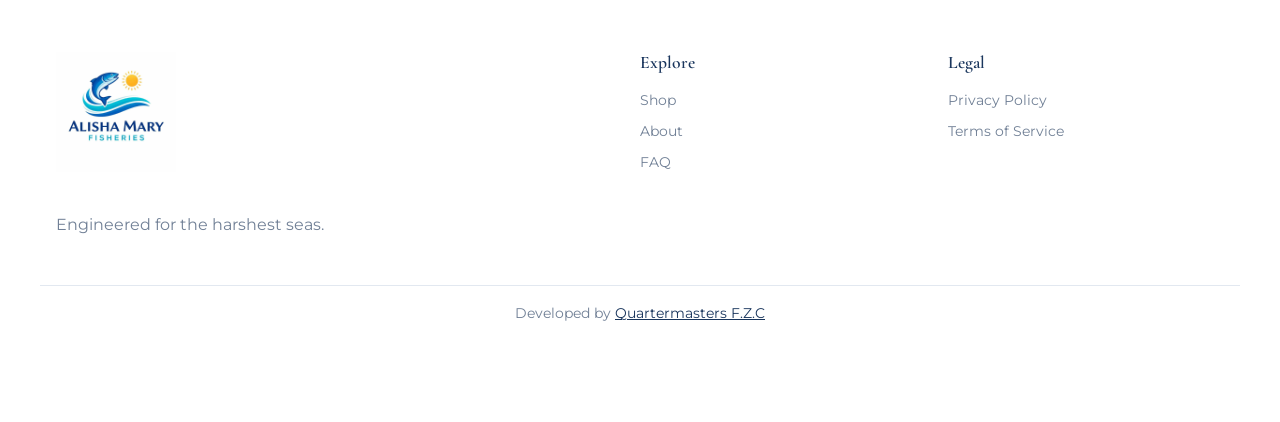
==== commit 4955ffb2: "fix: update phone number to 0877548052 across all files" ====
--- a/index.html
+++ b/index.html
@@ -248,7 +248,7 @@
         <a href="mailto:info@alishamaryfisheries.com" class="floating-btn email-btn" title="Email Us">
             <svg viewBox="0 0 24 24" fill="none" stroke="currentColor" stroke-width="2" stroke-linecap="round" stroke-linejoin="round"><path d="M4 4h16c1.1 0 2 .9 2 2v12c0 1.1-.9 2-2 2H4c-1.1 0-2-.9-2-2V6c0-1.1.9-2 2-2z"></path><polyline points="22,6 12,13 2,6"></polyline></svg>
         </a>
-        <a href="tel:+353000000000" class="floating-btn call-btn" title="Call Us">
+        <a href="tel:0877548052" class="floating-btn call-btn" title="Call Us">
             <svg viewBox="0 0 24 24" fill="none" stroke="currentColor" stroke-width="2" stroke-linecap="round" stroke-linejoin="round"><path d="M22 16.92v3a2 2 0 0 1-2.18 2 19.79 19.79 0 0 1-8.63-3.07 19.5 19.5 0 0 1-6-6 19.79 19.79 0 0 1-3.07-8.67A2 2 0 0 1 4.11 2h3a2 2 0 0 1 2 1.72 12.84 12.84 0 0 0 .7 2.81 2 2 0 0 1-.45 2.11L8.09 9.91a16 16 0 0 0 6 6l1.27-1.27a2 2 0 0 1 2.11-.45 12.84 12.84 0 0 0 2.81.7A2 2 0 0 1 22 16.92z"></path></svg>
         </a>
         <a href="https://wa.me/971527529598" class="floating-btn wa-btn" title="WhatsApp Us" target="_blank">
@@ -259,3 +259,4 @@
 </body>
 </html>
 
+
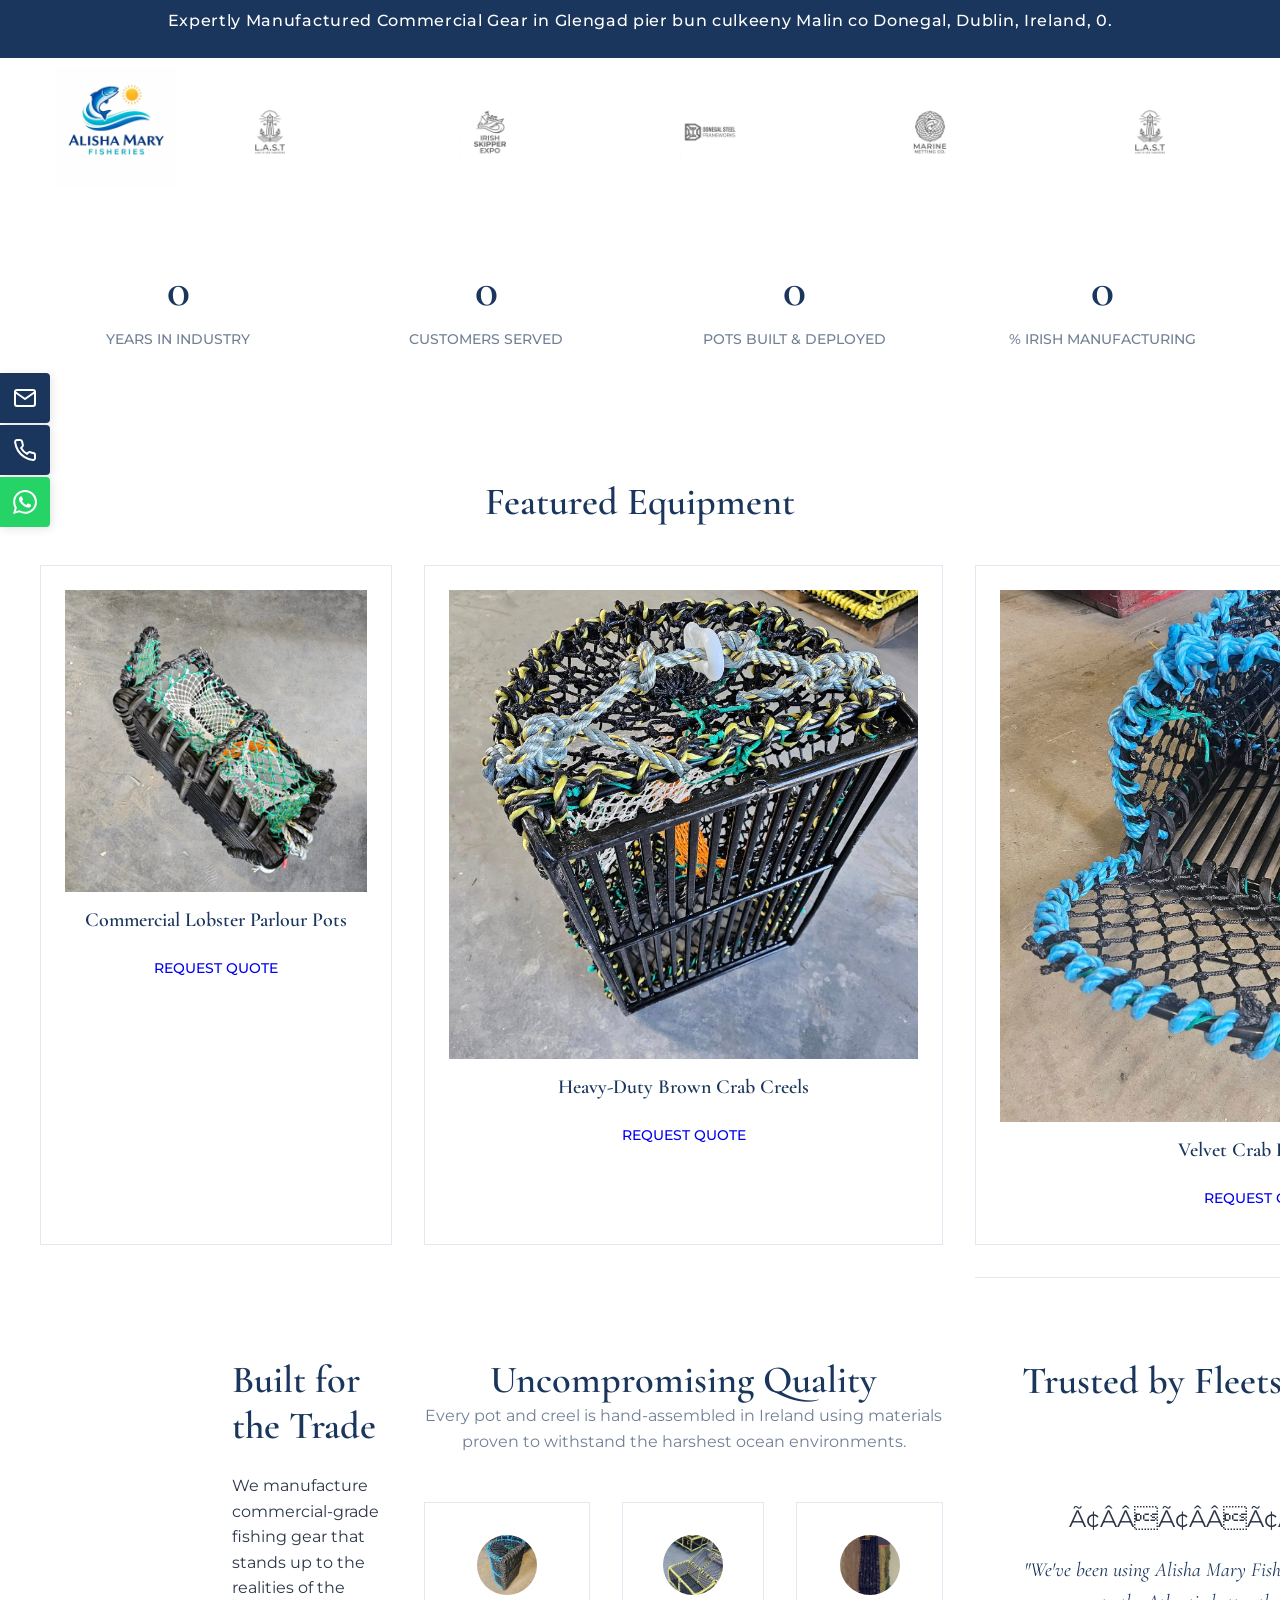
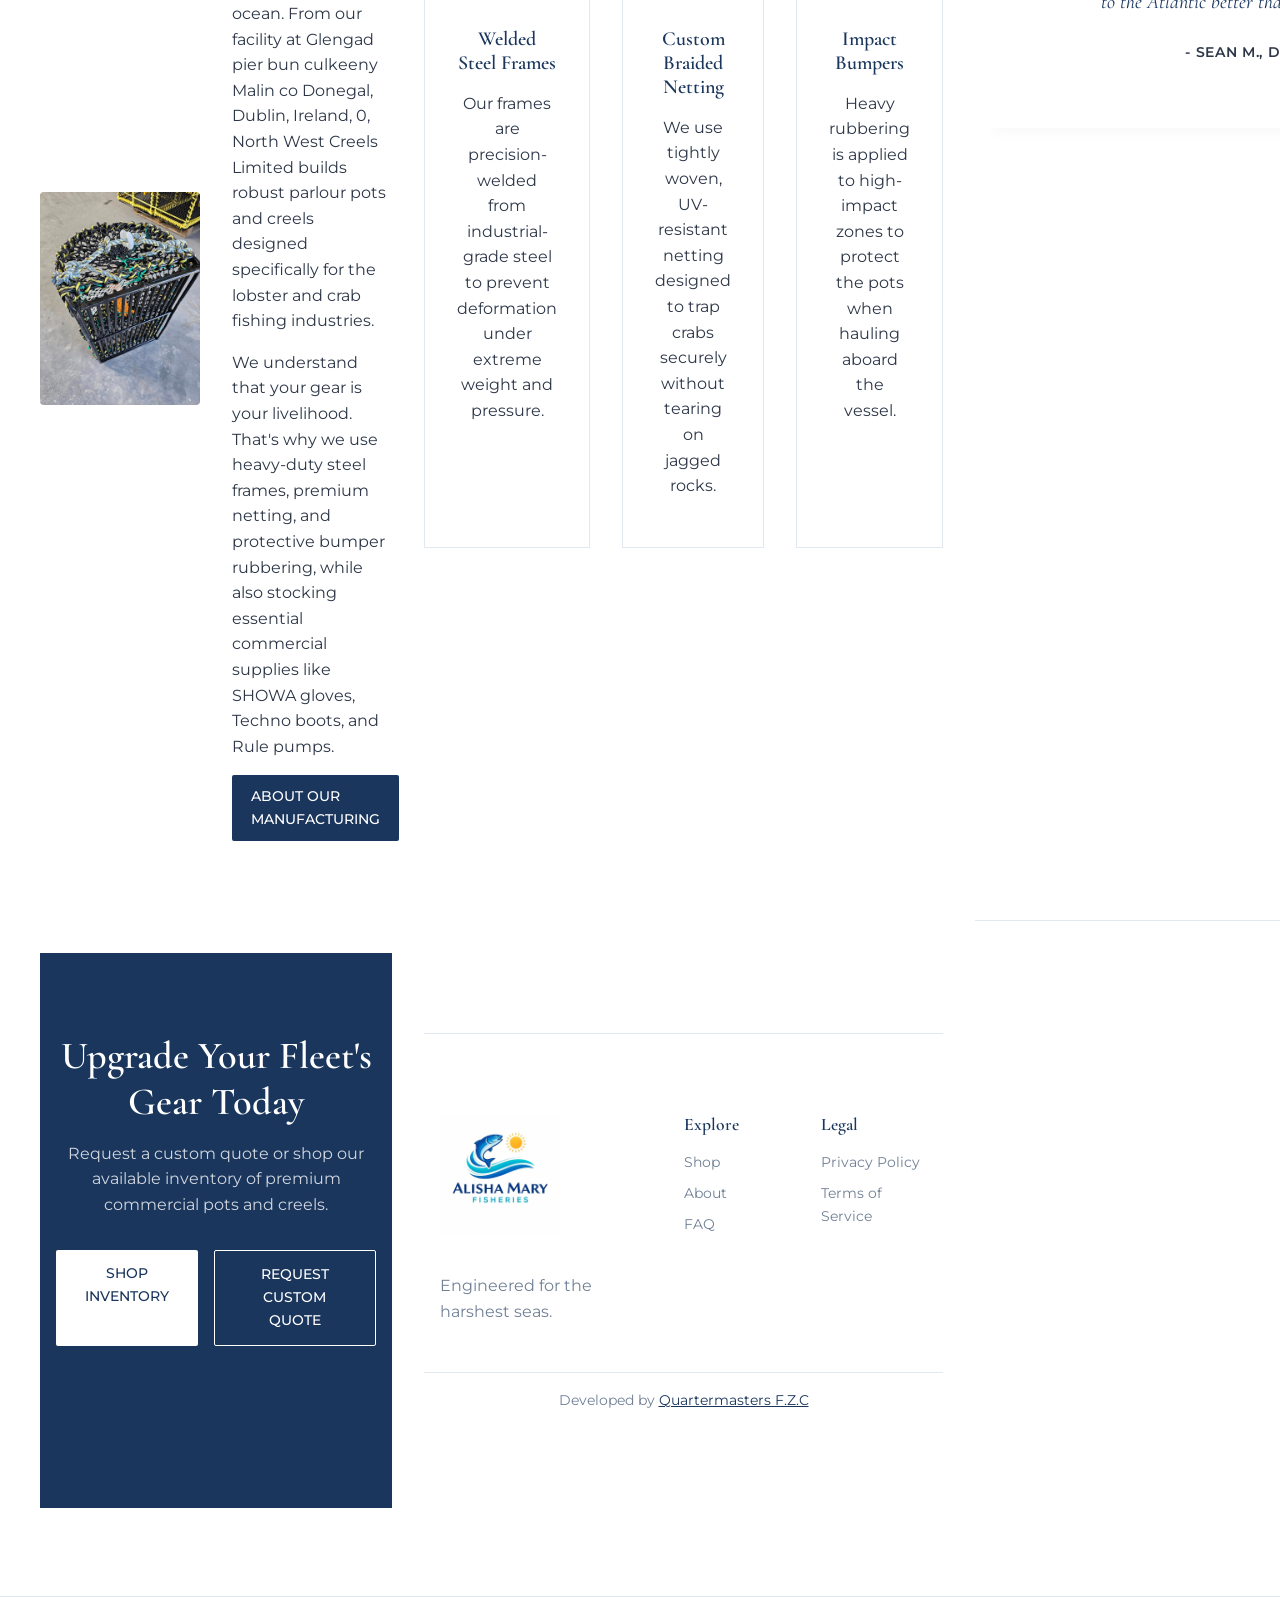
==== commit 45938a8d: "feat: complete content overhaul, add accessories to shop, update address and social links" ====
--- a/index.html
+++ b/index.html
@@ -4,10 +4,10 @@
     <meta charset="UTF-8">
     <meta name="viewport" content="width=device-width, initial-scale=1.0">
     <!-- SEO, AEO, and GEO Metadata -->
-    <meta name="description" content="Alisha Mary Fisheries manufactures premium commercial fishing gear, lobster pots, and creels in County Donegal, Ireland. Engineered for the harshest seas.">
+    <meta name="description" content="Alisha Mary Fisheries manufactures premium commercial fishing gear, lobster pots, and creels in County Glengad pier bun culkeeny Malin co Donegal, Dublin, Ireland, 0. Engineered for the harshest seas.">
     <meta name="keywords" content="commercial fishing gear, lobster pots, crab creels, marine equipment, Alisha Mary Fisheries, Donegal fishing gear">
     <meta name="geo.region" content="IE-DL" />
-    <meta name="geo.placename" content="Malin, County Donegal" />
+    <meta name="geo.placename" content="Glengad pier bun culkeeny Malin co Donegal, Dublin, Ireland, 0" />
     <meta name="geo.position" content="55.297;-7.256" />
     <meta name="ICBM" content="55.297, -7.256" />
     
@@ -21,7 +21,7 @@
 <body>
     <!-- Announcement Bar -->
     <div id="announcement-bar" class="announcement-bar">
-        <p>Expertly Manufactured Commercial Gear in Donegal, Ireland.</p>
+        <p>Expertly Manufactured Commercial Gear in Glengad pier bun culkeeny Malin co Donegal, Dublin, Ireland, 0.</p>
     </div>
 
     <!-- Navigation Header -->
@@ -38,28 +38,6 @@
                 <a href="packages.html">Packages</a>
                 <a href="contact.html">Contact</a>
                 <a href="book.html" class="btn btn-primary btn-sm">Book Consultation</a>
-            </nav>
-        </div>
-    </header>
-
-    <main id="content">
-        <!-- Hero Section -->
-        <section class="hero-section container grid-12">
-            <div class="hero-text">
-                <h1 class="hero-title">Engineered for the Harshest Seas</h1>
-                <p class="hero-subtitle">Premium commercial fishing gear, lobster pots, and creels manufactured in County Donegal, Ireland. Built tough for professionals who demand reliability.</p>
-                <div class="hero-cta">
-                    <a href="shop.html" class="btn btn-primary">VIEW OUR GEAR</a>
-                </div>
-            </div>
-            <div class="hero-image">
-                <img src="assets/alisha-mary-fisheries-donegal-5.jpg" alt="Commercial Fishing Gear" />
-            </div>
-        </section>
-
-        <!-- Brand Ticker (Infinite Scroll with Hover Effects) -->
-        <div class="ticker-wrapper">
-            <div class="ticker-track">
                 <!-- Using placeholder images for the wireframe until actual logos are uploaded -->
                 <div class="ticker-item"><img src="assets/last_charity_logo_1786386065019.png" alt="L.A.S.T Charity Logo"></div>
                 <div class="ticker-item"><img src="assets/irish_skipper_expo_logo_1786386073417.png" alt="Irish Skipper Expo"></div>
@@ -120,22 +98,19 @@
                     <h3>Velvet Crab Keep Pots</h3>
                     <a href="shop.html" class="btn btn-sm">REQUEST QUOTE</a>
                 </div>
-            </div>
-        </section>
 
         <!-- Value Proposition (Who We Are) -->
         <section class="value-section container grid-12">
             <div class="value-text">
                 <h2>Built for the Trade</h2>
-                <p>We manufacture commercial-grade fishing gear that stands up to the realities of the ocean. From our facility in Malin, County Donegal, we build robust parlour pots and creels designed specifically for the lobster and crab fishing industries.</p>
-                <p>We understand that your gear is your livelihood. Thatâ€™s why we use heavy-duty steel frames, premium netting, and protective bumper rubbering.</p>
+                <p>We manufacture commercial-grade fishing gear that stands up to the realities of the ocean. From our facility at Glengad pier bun culkeeny Malin co Donegal, Dublin, Ireland, 0, North West Creels Limited builds robust parlour pots and creels designed specifically for the lobster and crab fishing industries.</p>
+                <p>We understand that your gear is your livelihood. That's why we use heavy-duty steel frames, premium netting, and protective bumper rubbering, while also stocking essential commercial supplies like SHOWA gloves, Techno boots, and Rule pumps.</p>
                 <a href="about.html" class="btn btn-primary btn-sm">ABOUT OUR MANUFACTURING</a>
             </div>
             <div class="value-image">
                 <img src="assets/parlour-pots-ireland-4.jpg" alt="Donegal Manufacturing">
             </div>
         </section>
-
         <!-- Manufacturing Process -->
         <section class="manufacturing-section container">
             <div class="text-center" style="margin-bottom: 3rem;">
@@ -168,17 +143,17 @@
                 <div class="testimonial-slider" style="margin-top: 3rem;">
                     <div class="testimonial-track">
                         <div class="testimonial-card">
-                            <div class="stars">â­â­â­â­â­</div>
+                            <div class="stars">Ã¢Â­ÂÃ¢Â­ÂÃ¢Â­ÂÃ¢Â­ÂÃ¢Â­Â</div>
                             <p class="quote">"We've been using Alisha Mary Fisheries pots for five seasons. They hold up to the Atlantic better than anything else we've tried."</p>
                             <p class="author">- Sean M., Donegal Fleet</p>
                         </div>
                         <div class="testimonial-card">
-                            <div class="stars">â­â­â­â­â­</div>
+                            <div class="stars">Ã¢Â­ÂÃ¢Â­ÂÃ¢Â­ÂÃ¢Â­ÂÃ¢Â­Â</div>
                             <p class="quote">"Absolutely bulletproof construction. The heavy-duty steel frames haven't bent once, even in rough winter swells."</p>
                             <p class="author">- Liam O., Cork Fisheries</p>
                         </div>
                         <div class="testimonial-card">
-                            <div class="stars">â­â­â­â­â­</div>
+                            <div class="stars">Ã¢Â­ÂÃ¢Â­ÂÃ¢Â­ÂÃ¢Â­ÂÃ¢Â­Â</div>
                             <p class="quote">"The custom braided netting makes a huge difference. Trap rates are up and tear rates are down. Best investment for our crew."</p>
                             <p class="author">- Patrick D., Killybegs</p>
                         </div>
@@ -260,3 +235,5 @@
 </html>
 
 
+
+
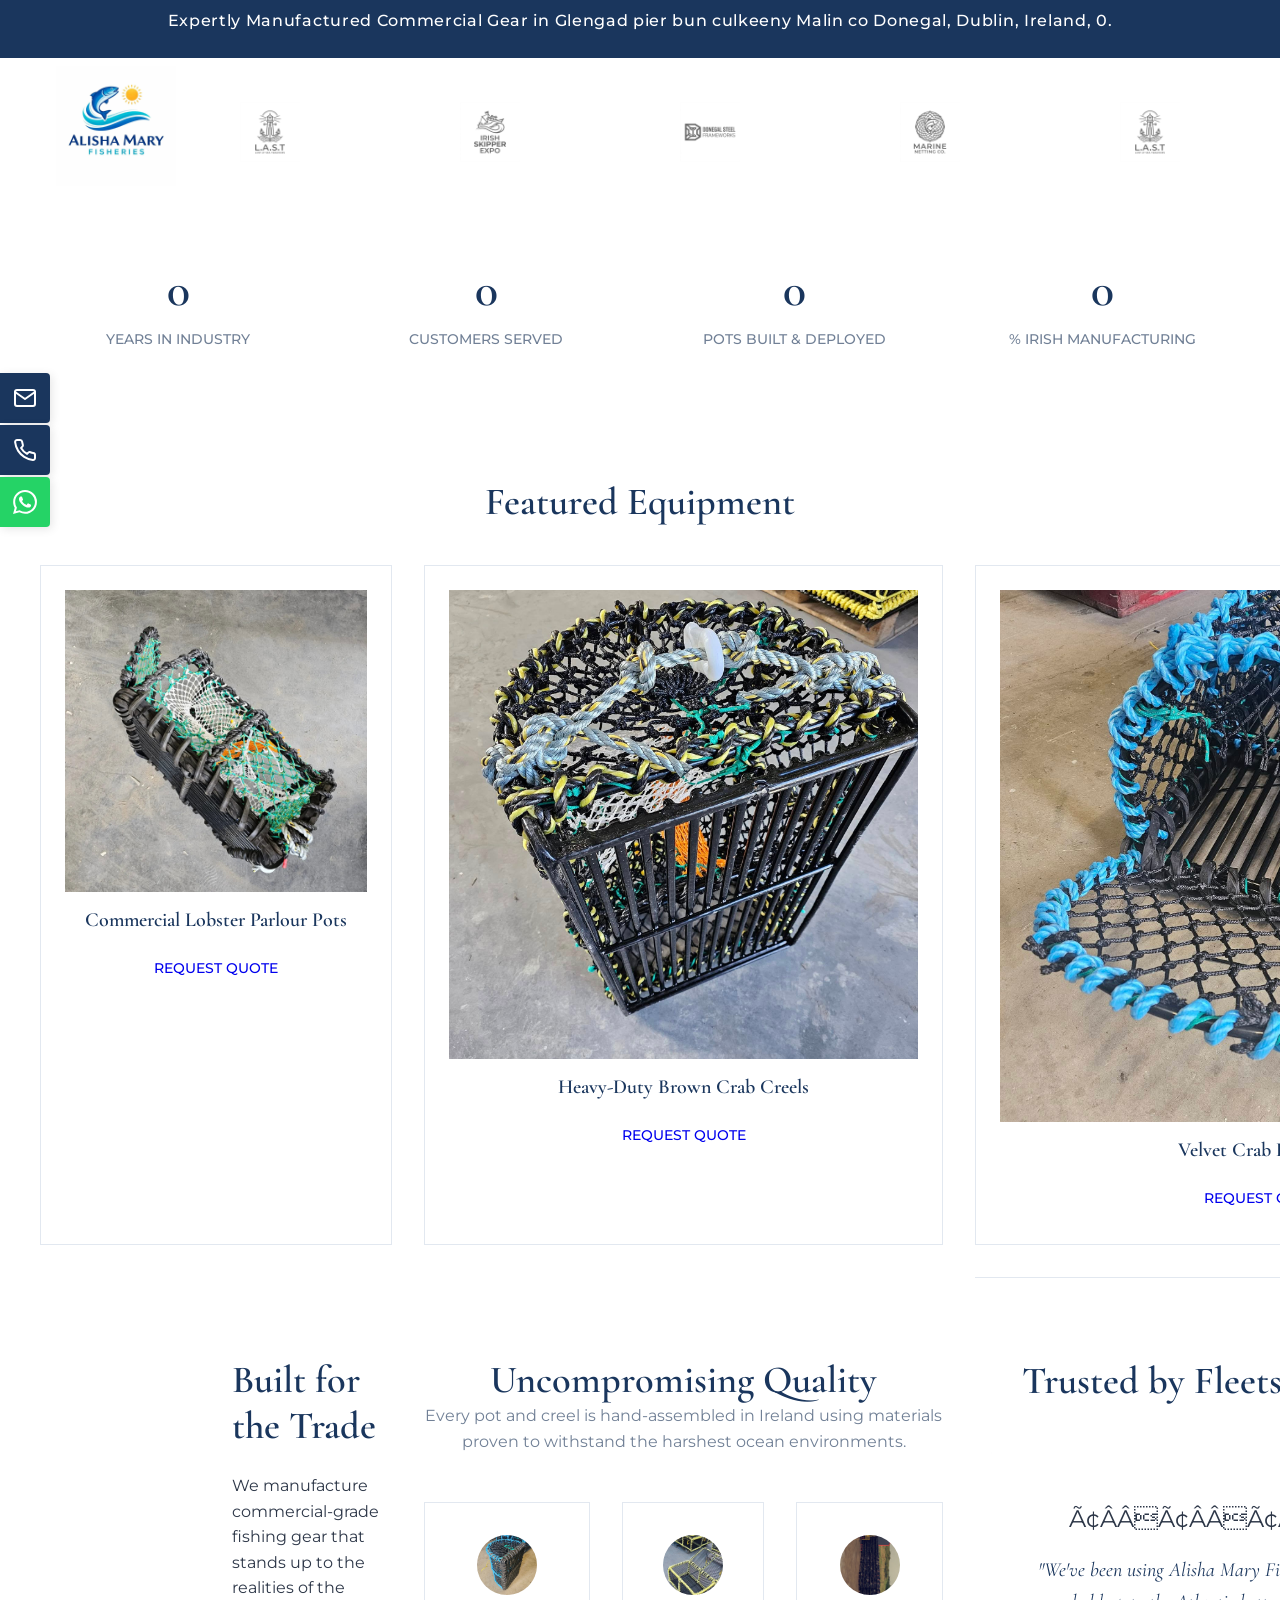
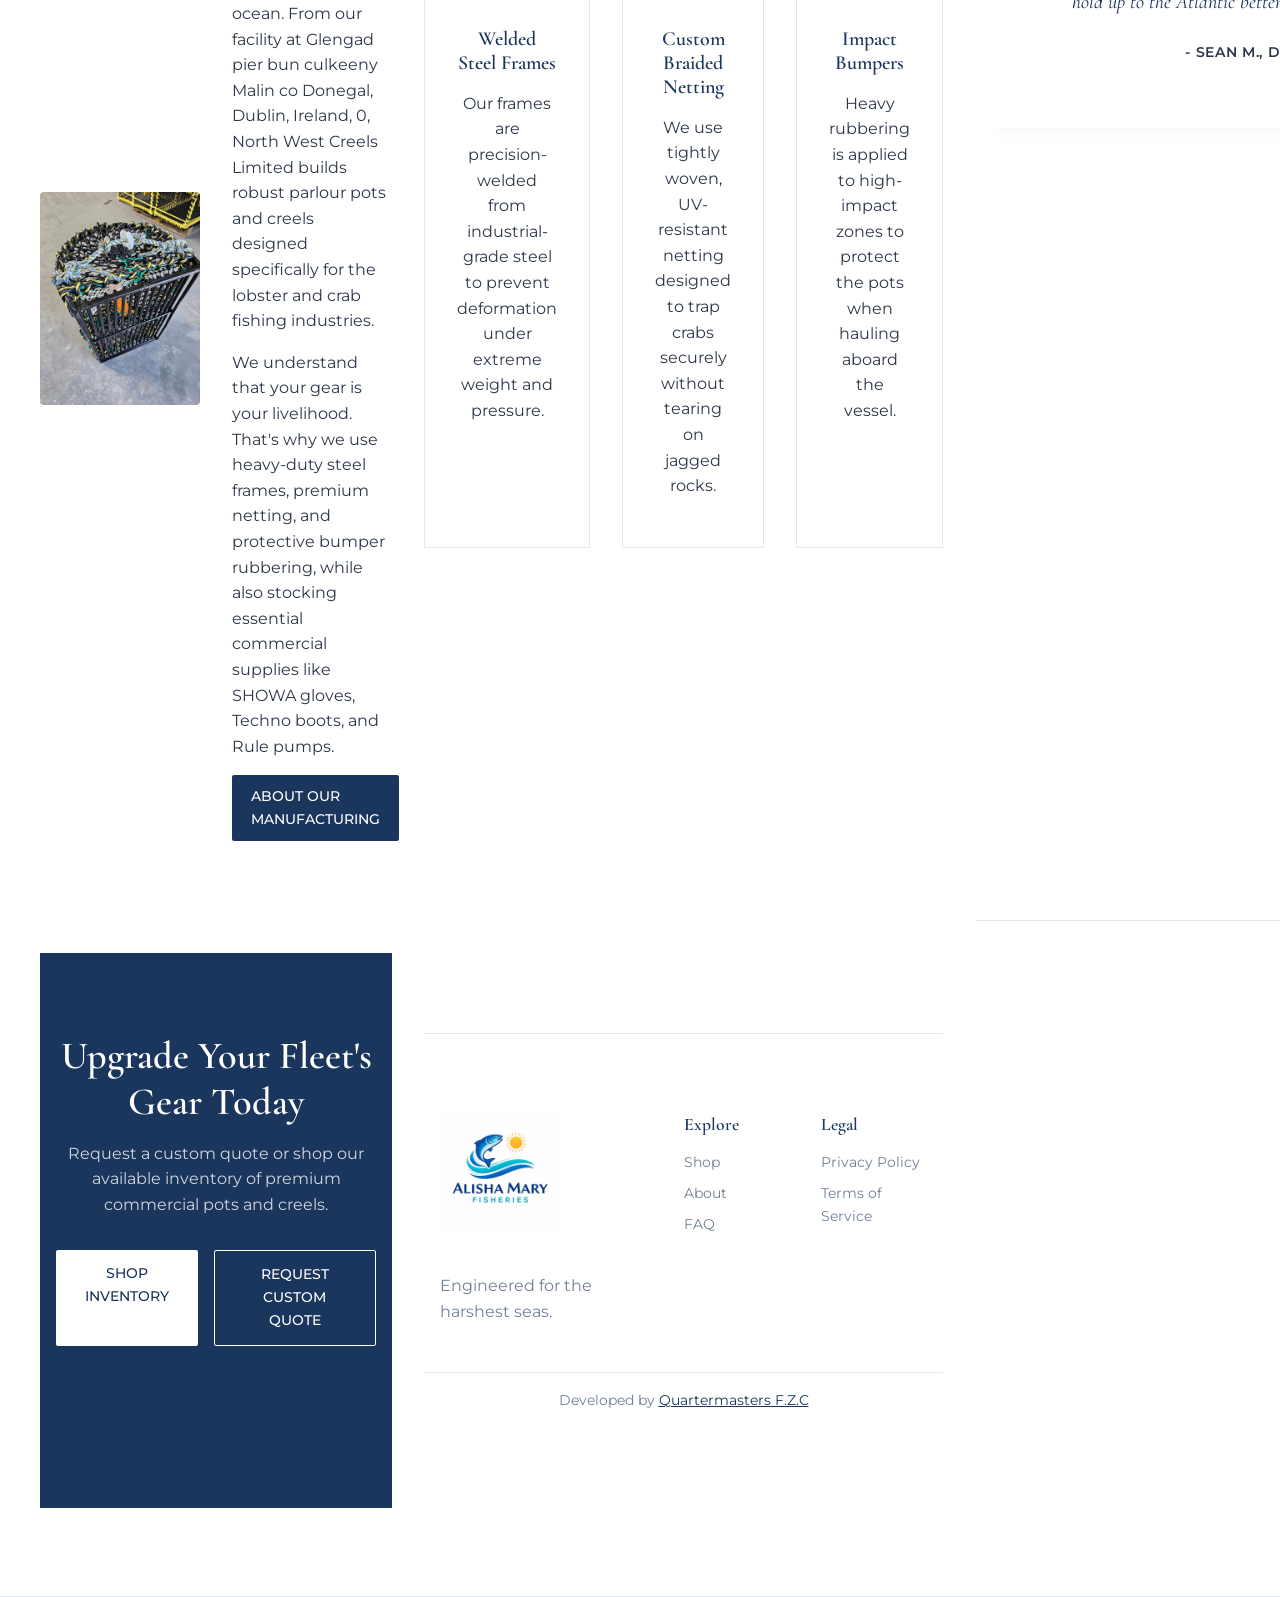
==== commit b2dbac73: "fix: update company name to Alisha Mary Fisheries Ltd" ====
--- a/index.html
+++ b/index.html
@@ -4,14 +4,14 @@
     <meta charset="UTF-8">
     <meta name="viewport" content="width=device-width, initial-scale=1.0">
     <!-- SEO, AEO, and GEO Metadata -->
-    <meta name="description" content="Alisha Mary Fisheries manufactures premium commercial fishing gear, lobster pots, and creels in County Glengad pier bun culkeeny Malin co Donegal, Dublin, Ireland, 0. Engineered for the harshest seas.">
-    <meta name="keywords" content="commercial fishing gear, lobster pots, crab creels, marine equipment, Alisha Mary Fisheries, Donegal fishing gear">
+    <meta name="description" content="Alisha Mary Fisheries Ltd manufactures premium commercial fishing gear, lobster pots, and creels in County Glengad pier bun culkeeny Malin co Donegal, Dublin, Ireland, 0. Engineered for the harshest seas.">
+    <meta name="keywords" content="commercial fishing gear, lobster pots, crab creels, marine equipment, Alisha Mary Fisheries Ltd, Donegal fishing gear">
     <meta name="geo.region" content="IE-DL" />
     <meta name="geo.placename" content="Glengad pier bun culkeeny Malin co Donegal, Dublin, Ireland, 0" />
     <meta name="geo.position" content="55.297;-7.256" />
     <meta name="ICBM" content="55.297, -7.256" />
     
-    <title>Alisha Mary Fisheries | Commercial Fishing Gear</title>
+    <title>Alisha Mary Fisheries Ltd | Commercial Fishing Gear</title>
     <!-- Fonts: Cormorant Garamond & Montserrat -->
     <link rel="preconnect" href="https://fonts.googleapis.com">
     <link rel="preconnect" href="https://fonts.gstatic.com" crossorigin>
@@ -28,7 +28,7 @@
     <header class="main-header">
         <div class="nav-container container">
             <a href="index.html" class="logo">
-                <img src="assets/logo.jpg" alt="Alisha Mary Fisheries Logo" style="height: 90px; width: auto; object-fit: contain;">
+                <img src="assets/logo.jpg" alt="Alisha Mary Fisheries Ltd Logo" style="height: 90px; width: auto; object-fit: contain;">
             </a>
             <nav class="nav-links">
                 <a href="index.html">Home</a>
@@ -144,7 +144,7 @@
                     <div class="testimonial-track">
                         <div class="testimonial-card">
                             <div class="stars">Ã¢Â­ÂÃ¢Â­ÂÃ¢Â­ÂÃ¢Â­ÂÃ¢Â­Â</div>
-                            <p class="quote">"We've been using Alisha Mary Fisheries pots for five seasons. They hold up to the Atlantic better than anything else we've tried."</p>
+                            <p class="quote">"We've been using Alisha Mary Fisheries Ltd pots for five seasons. They hold up to the Atlantic better than anything else we've tried."</p>
                             <p class="author">- Sean M., Donegal Fleet</p>
                         </div>
                         <div class="testimonial-card">
@@ -179,7 +179,7 @@
     <footer class="main-footer">
         <div class="container footer-grid">
             <div class="footer-brand">
-                <img src="assets/logo.jpg" alt="Alisha Mary Fisheries Logo" style="height: 60px; width: auto; object-fit: contain; margin-bottom: 1rem;">
+                <img src="assets/logo.jpg" alt="Alisha Mary Fisheries Ltd Logo" style="height: 60px; width: auto; object-fit: contain; margin-bottom: 1rem;">
                 <p>Engineered for the harshest seas.</p>
             </div>
             <div class="footer-links">
@@ -237,3 +237,4 @@
 
 
 
+
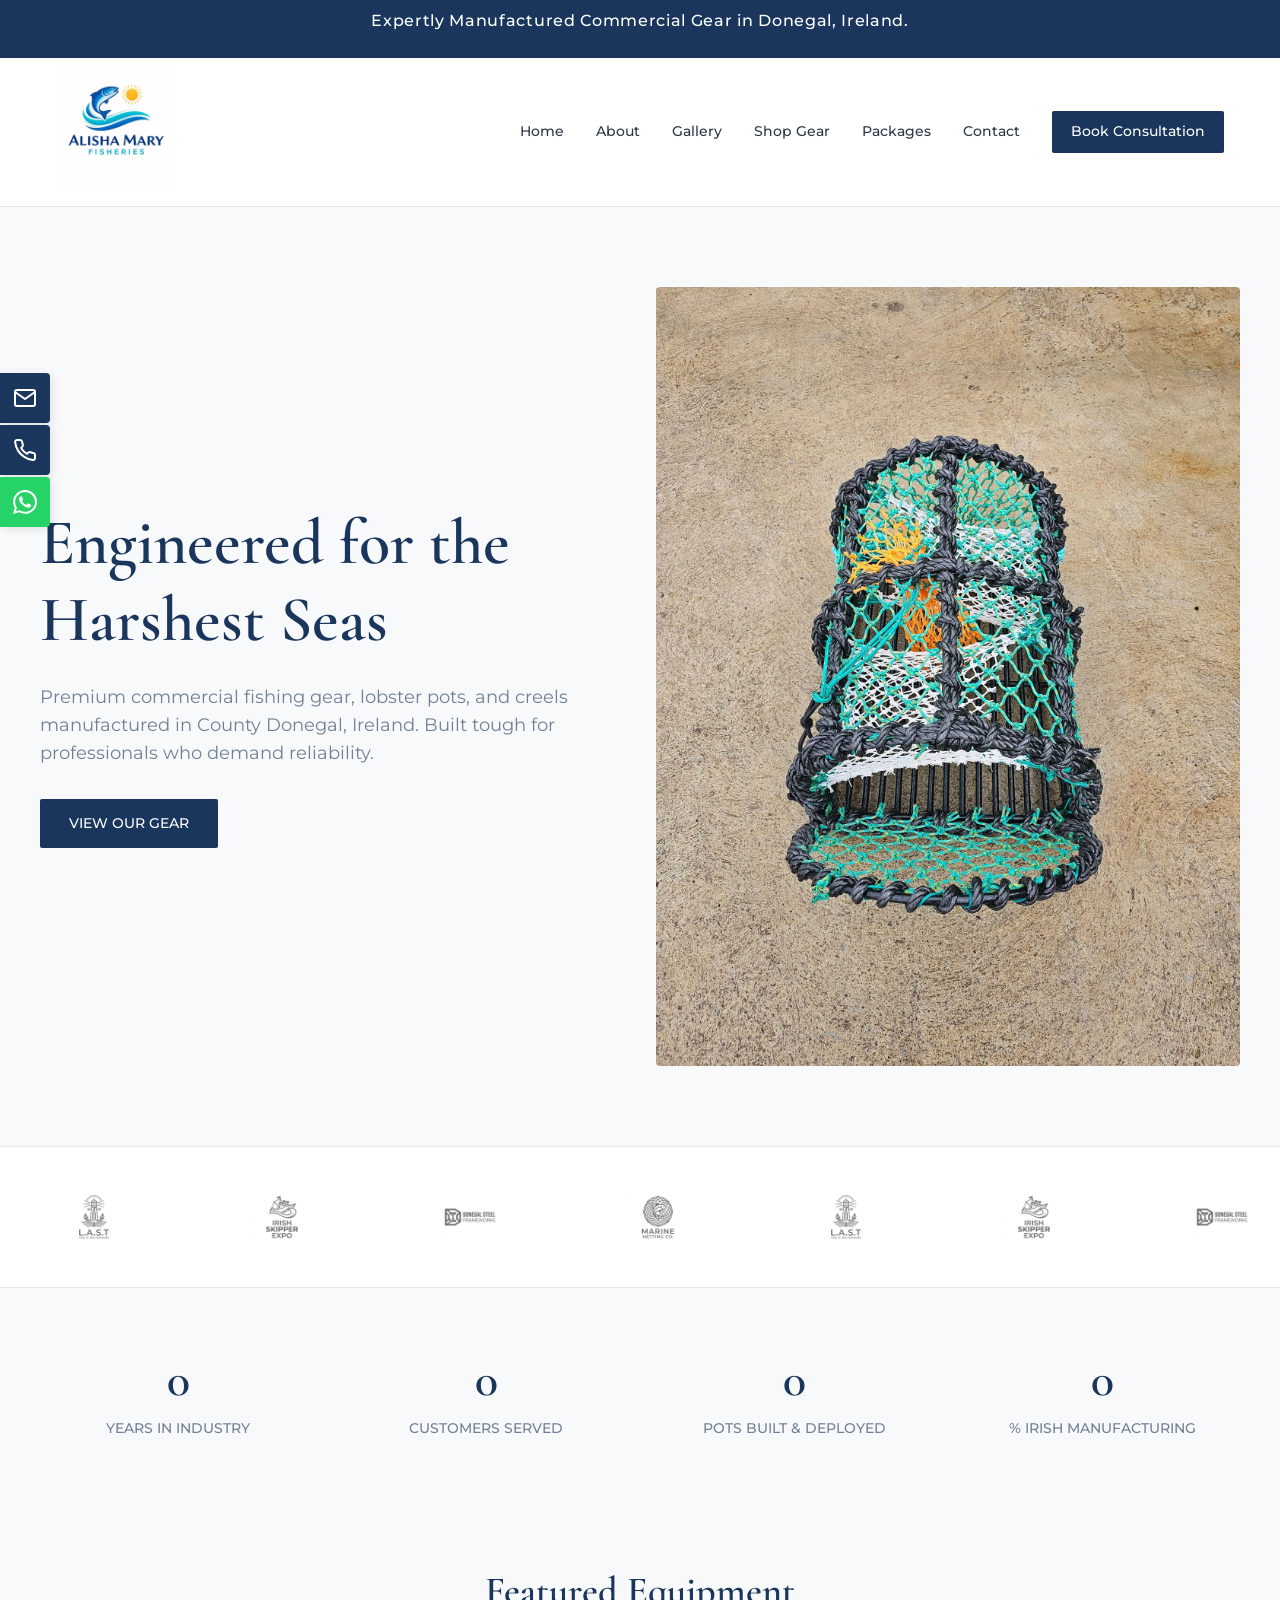
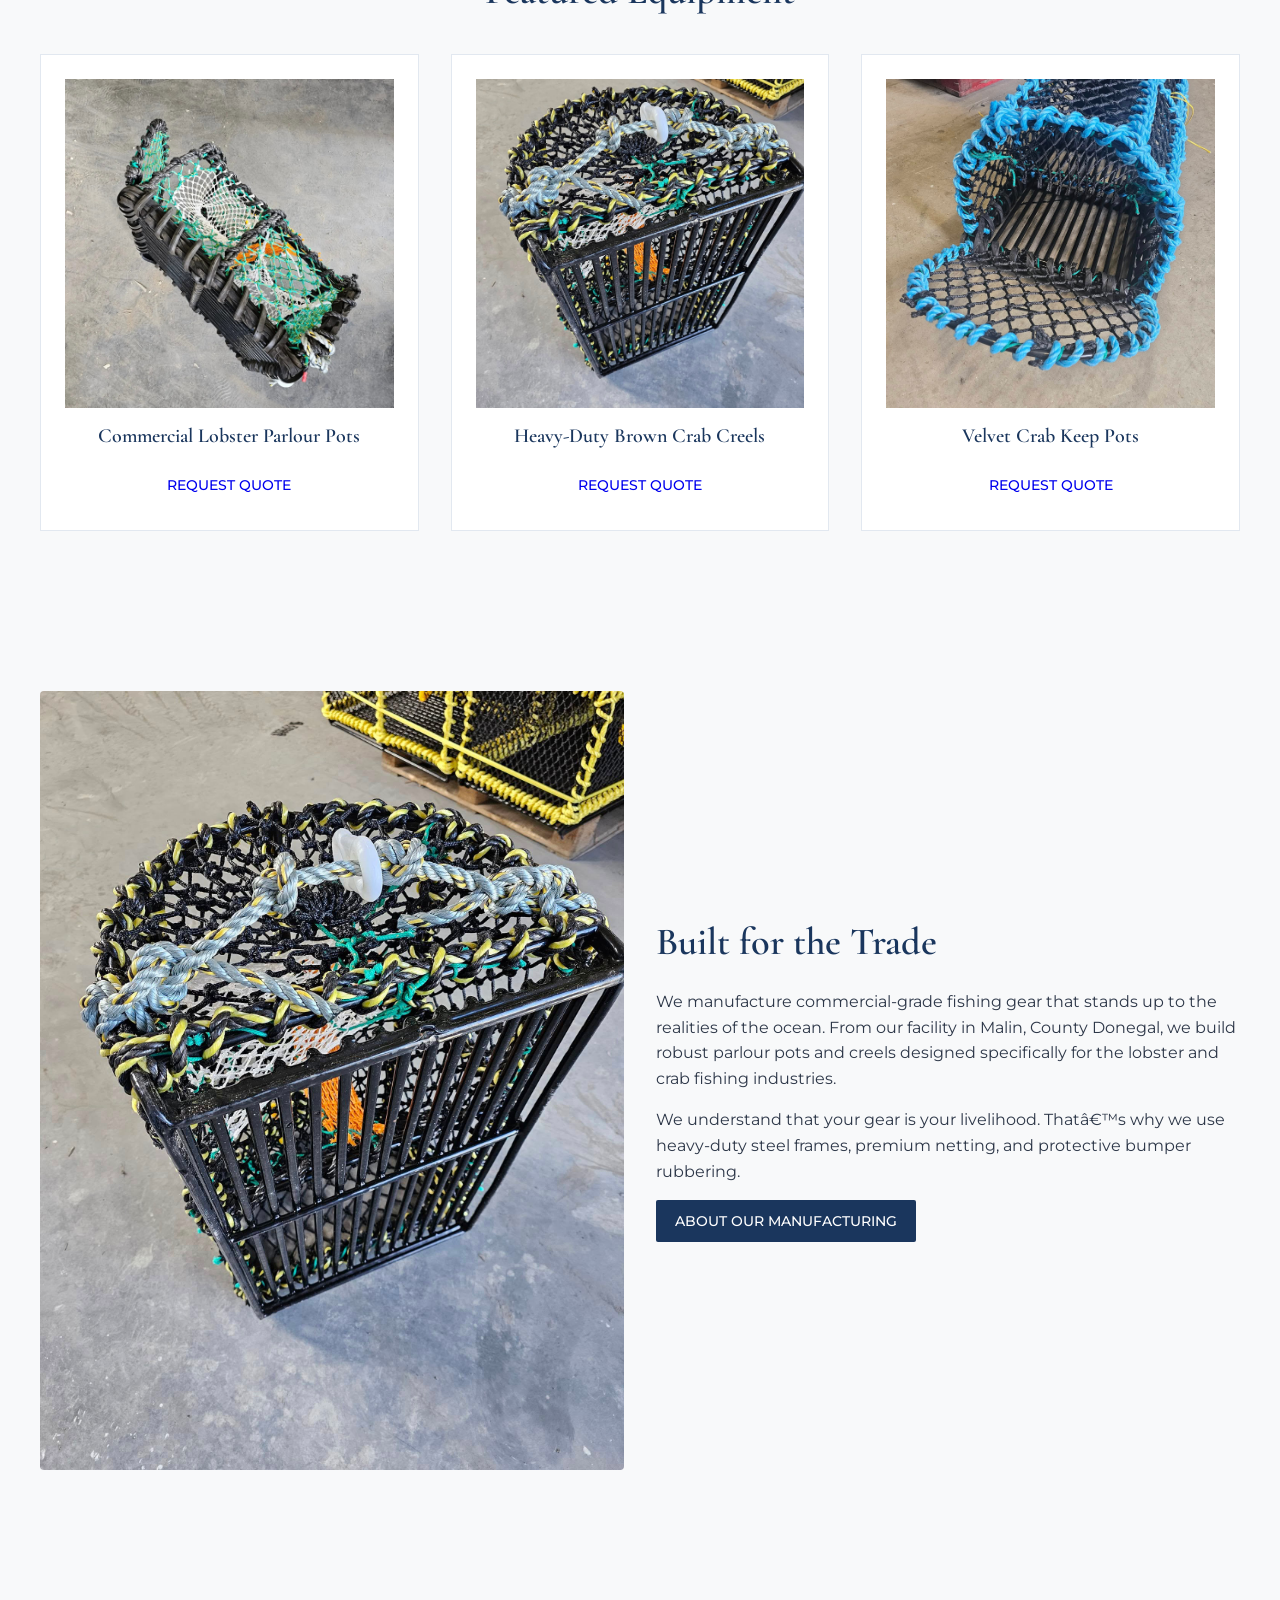
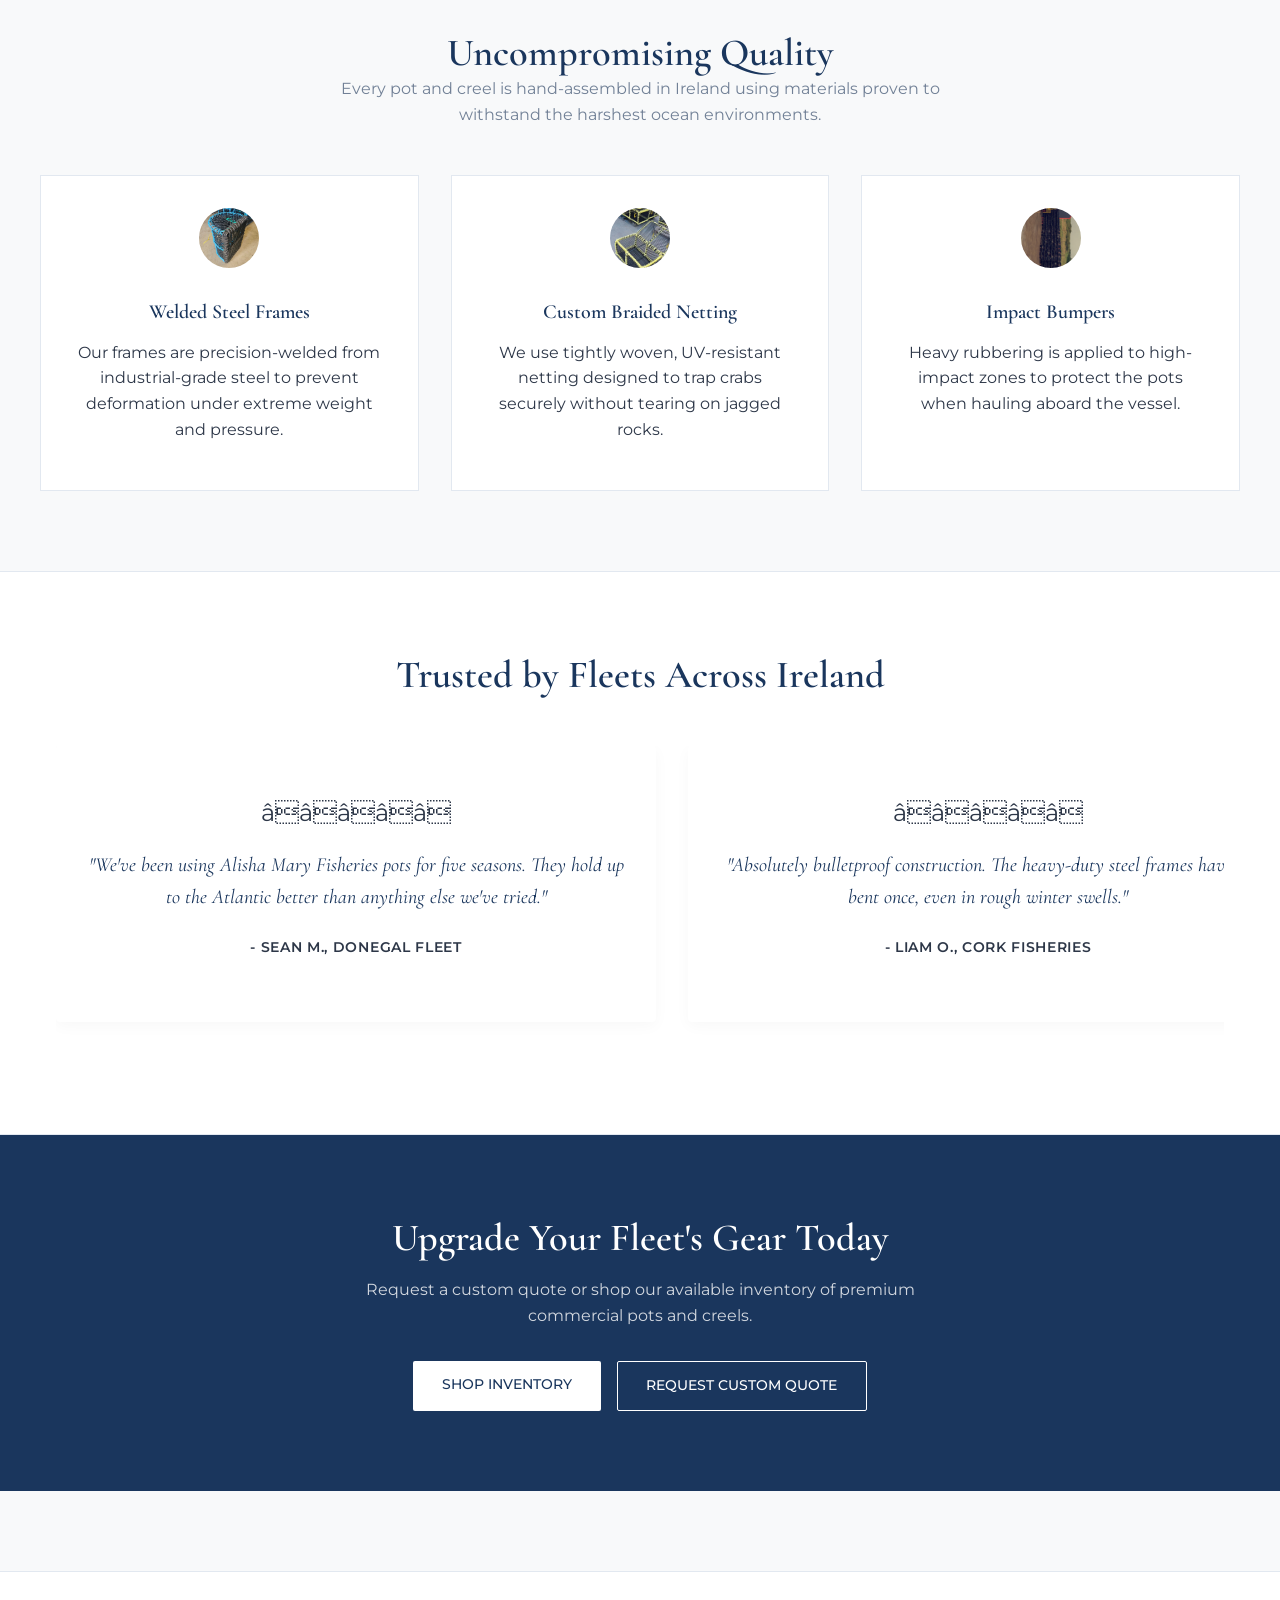
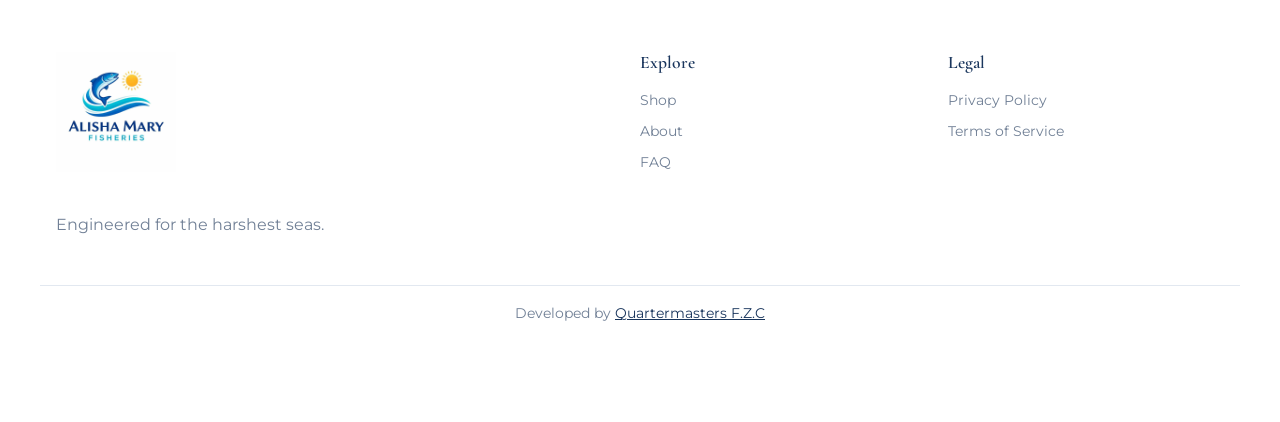
==== commit 39ede5e3: "fix: restore stable UI, fix shop accessory images" ====
--- a/index.html
+++ b/index.html
@@ -4,14 +4,14 @@
     <meta charset="UTF-8">
     <meta name="viewport" content="width=device-width, initial-scale=1.0">
     <!-- SEO, AEO, and GEO Metadata -->
-    <meta name="description" content="Alisha Mary Fisheries Ltd manufactures premium commercial fishing gear, lobster pots, and creels in County Glengad pier bun culkeeny Malin co Donegal, Dublin, Ireland, 0. Engineered for the harshest seas.">
-    <meta name="keywords" content="commercial fishing gear, lobster pots, crab creels, marine equipment, Alisha Mary Fisheries Ltd, Donegal fishing gear">
+    <meta name="description" content="Alisha Mary Fisheries manufactures premium commercial fishing gear, lobster pots, and creels in County Donegal, Ireland. Engineered for the harshest seas.">
+    <meta name="keywords" content="commercial fishing gear, lobster pots, crab creels, marine equipment, Alisha Mary Fisheries, Donegal fishing gear">
     <meta name="geo.region" content="IE-DL" />
-    <meta name="geo.placename" content="Glengad pier bun culkeeny Malin co Donegal, Dublin, Ireland, 0" />
+    <meta name="geo.placename" content="Malin, County Donegal" />
     <meta name="geo.position" content="55.297;-7.256" />
     <meta name="ICBM" content="55.297, -7.256" />
     
-    <title>Alisha Mary Fisheries Ltd | Commercial Fishing Gear</title>
+    <title>Alisha Mary Fisheries | Commercial Fishing Gear</title>
     <!-- Fonts: Cormorant Garamond & Montserrat -->
     <link rel="preconnect" href="https://fonts.googleapis.com">
     <link rel="preconnect" href="https://fonts.gstatic.com" crossorigin>
@@ -21,14 +21,14 @@
 <body>
     <!-- Announcement Bar -->
     <div id="announcement-bar" class="announcement-bar">
-        <p>Expertly Manufactured Commercial Gear in Glengad pier bun culkeeny Malin co Donegal, Dublin, Ireland, 0.</p>
+        <p>Expertly Manufactured Commercial Gear in Donegal, Ireland.</p>
     </div>
 
     <!-- Navigation Header -->
     <header class="main-header">
         <div class="nav-container container">
             <a href="index.html" class="logo">
-                <img src="assets/logo.jpg" alt="Alisha Mary Fisheries Ltd Logo" style="height: 90px; width: auto; object-fit: contain;">
+                <img src="assets/logo.jpg" alt="Alisha Mary Fisheries Logo" style="height: 90px; width: auto; object-fit: contain;">
             </a>
             <nav class="nav-links">
                 <a href="index.html">Home</a>
@@ -38,6 +38,28 @@
                 <a href="packages.html">Packages</a>
                 <a href="contact.html">Contact</a>
                 <a href="book.html" class="btn btn-primary btn-sm">Book Consultation</a>
+            </nav>
+        </div>
+    </header>
+
+    <main id="content">
+        <!-- Hero Section -->
+        <section class="hero-section container grid-12">
+            <div class="hero-text">
+                <h1 class="hero-title">Engineered for the Harshest Seas</h1>
+                <p class="hero-subtitle">Premium commercial fishing gear, lobster pots, and creels manufactured in County Donegal, Ireland. Built tough for professionals who demand reliability.</p>
+                <div class="hero-cta">
+                    <a href="shop.html" class="btn btn-primary">VIEW OUR GEAR</a>
+                </div>
+            </div>
+            <div class="hero-image">
+                <img src="assets/alisha-mary-fisheries-donegal-5.jpg" alt="Commercial Fishing Gear" />
+            </div>
+        </section>
+
+        <!-- Brand Ticker (Infinite Scroll with Hover Effects) -->
+        <div class="ticker-wrapper">
+            <div class="ticker-track">
                 <!-- Using placeholder images for the wireframe until actual logos are uploaded -->
                 <div class="ticker-item"><img src="assets/last_charity_logo_1786386065019.png" alt="L.A.S.T Charity Logo"></div>
                 <div class="ticker-item"><img src="assets/irish_skipper_expo_logo_1786386073417.png" alt="Irish Skipper Expo"></div>
@@ -98,19 +120,22 @@
                     <h3>Velvet Crab Keep Pots</h3>
                     <a href="shop.html" class="btn btn-sm">REQUEST QUOTE</a>
                 </div>
+            </div>
+        </section>
 
         <!-- Value Proposition (Who We Are) -->
         <section class="value-section container grid-12">
             <div class="value-text">
                 <h2>Built for the Trade</h2>
-                <p>We manufacture commercial-grade fishing gear that stands up to the realities of the ocean. From our facility at Glengad pier bun culkeeny Malin co Donegal, Dublin, Ireland, 0, North West Creels Limited builds robust parlour pots and creels designed specifically for the lobster and crab fishing industries.</p>
-                <p>We understand that your gear is your livelihood. That's why we use heavy-duty steel frames, premium netting, and protective bumper rubbering, while also stocking essential commercial supplies like SHOWA gloves, Techno boots, and Rule pumps.</p>
+                <p>We manufacture commercial-grade fishing gear that stands up to the realities of the ocean. From our facility in Malin, County Donegal, we build robust parlour pots and creels designed specifically for the lobster and crab fishing industries.</p>
+                <p>We understand that your gear is your livelihood. Thatâ€™s why we use heavy-duty steel frames, premium netting, and protective bumper rubbering.</p>
                 <a href="about.html" class="btn btn-primary btn-sm">ABOUT OUR MANUFACTURING</a>
             </div>
             <div class="value-image">
                 <img src="assets/parlour-pots-ireland-4.jpg" alt="Donegal Manufacturing">
             </div>
         </section>
+
         <!-- Manufacturing Process -->
         <section class="manufacturing-section container">
             <div class="text-center" style="margin-bottom: 3rem;">
@@ -143,17 +168,17 @@
                 <div class="testimonial-slider" style="margin-top: 3rem;">
                     <div class="testimonial-track">
                         <div class="testimonial-card">
-                            <div class="stars">Ã¢Â­ÂÃ¢Â­ÂÃ¢Â­ÂÃ¢Â­ÂÃ¢Â­Â</div>
-                            <p class="quote">"We've been using Alisha Mary Fisheries Ltd pots for five seasons. They hold up to the Atlantic better than anything else we've tried."</p>
+                            <div class="stars">â­â­â­â­â­</div>
+                            <p class="quote">"We've been using Alisha Mary Fisheries pots for five seasons. They hold up to the Atlantic better than anything else we've tried."</p>
                             <p class="author">- Sean M., Donegal Fleet</p>
                         </div>
                         <div class="testimonial-card">
-                            <div class="stars">Ã¢Â­ÂÃ¢Â­ÂÃ¢Â­ÂÃ¢Â­ÂÃ¢Â­Â</div>
+                            <div class="stars">â­â­â­â­â­</div>
                             <p class="quote">"Absolutely bulletproof construction. The heavy-duty steel frames haven't bent once, even in rough winter swells."</p>
                             <p class="author">- Liam O., Cork Fisheries</p>
                         </div>
                         <div class="testimonial-card">
-                            <div class="stars">Ã¢Â­ÂÃ¢Â­ÂÃ¢Â­ÂÃ¢Â­ÂÃ¢Â­Â</div>
+                            <div class="stars">â­â­â­â­â­</div>
                             <p class="quote">"The custom braided netting makes a huge difference. Trap rates are up and tear rates are down. Best investment for our crew."</p>
                             <p class="author">- Patrick D., Killybegs</p>
                         </div>
@@ -179,7 +204,7 @@
     <footer class="main-footer">
         <div class="container footer-grid">
             <div class="footer-brand">
-                <img src="assets/logo.jpg" alt="Alisha Mary Fisheries Ltd Logo" style="height: 60px; width: auto; object-fit: contain; margin-bottom: 1rem;">
+                <img src="assets/logo.jpg" alt="Alisha Mary Fisheries Logo" style="height: 60px; width: auto; object-fit: contain; margin-bottom: 1rem;">
                 <p>Engineered for the harshest seas.</p>
             </div>
             <div class="footer-links">
@@ -235,6 +260,3 @@
 </html>
 
 
-
-
-
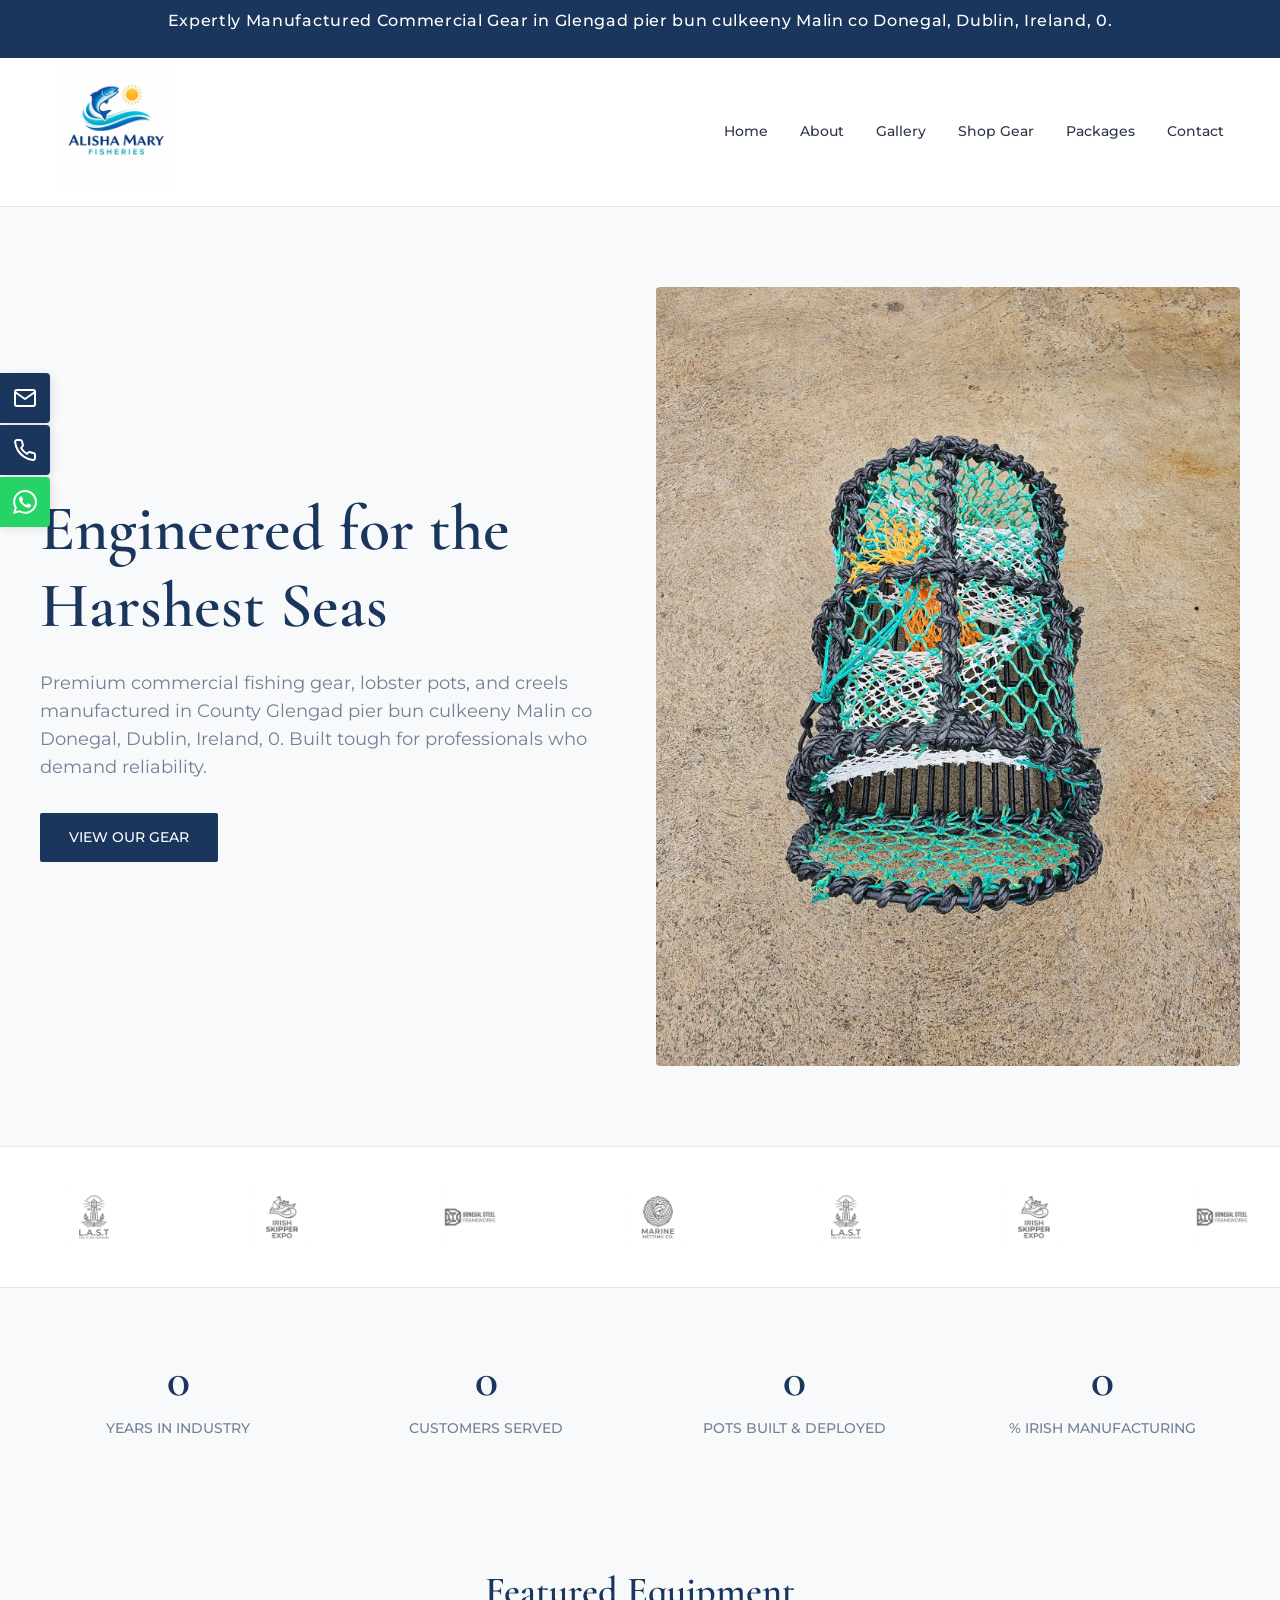
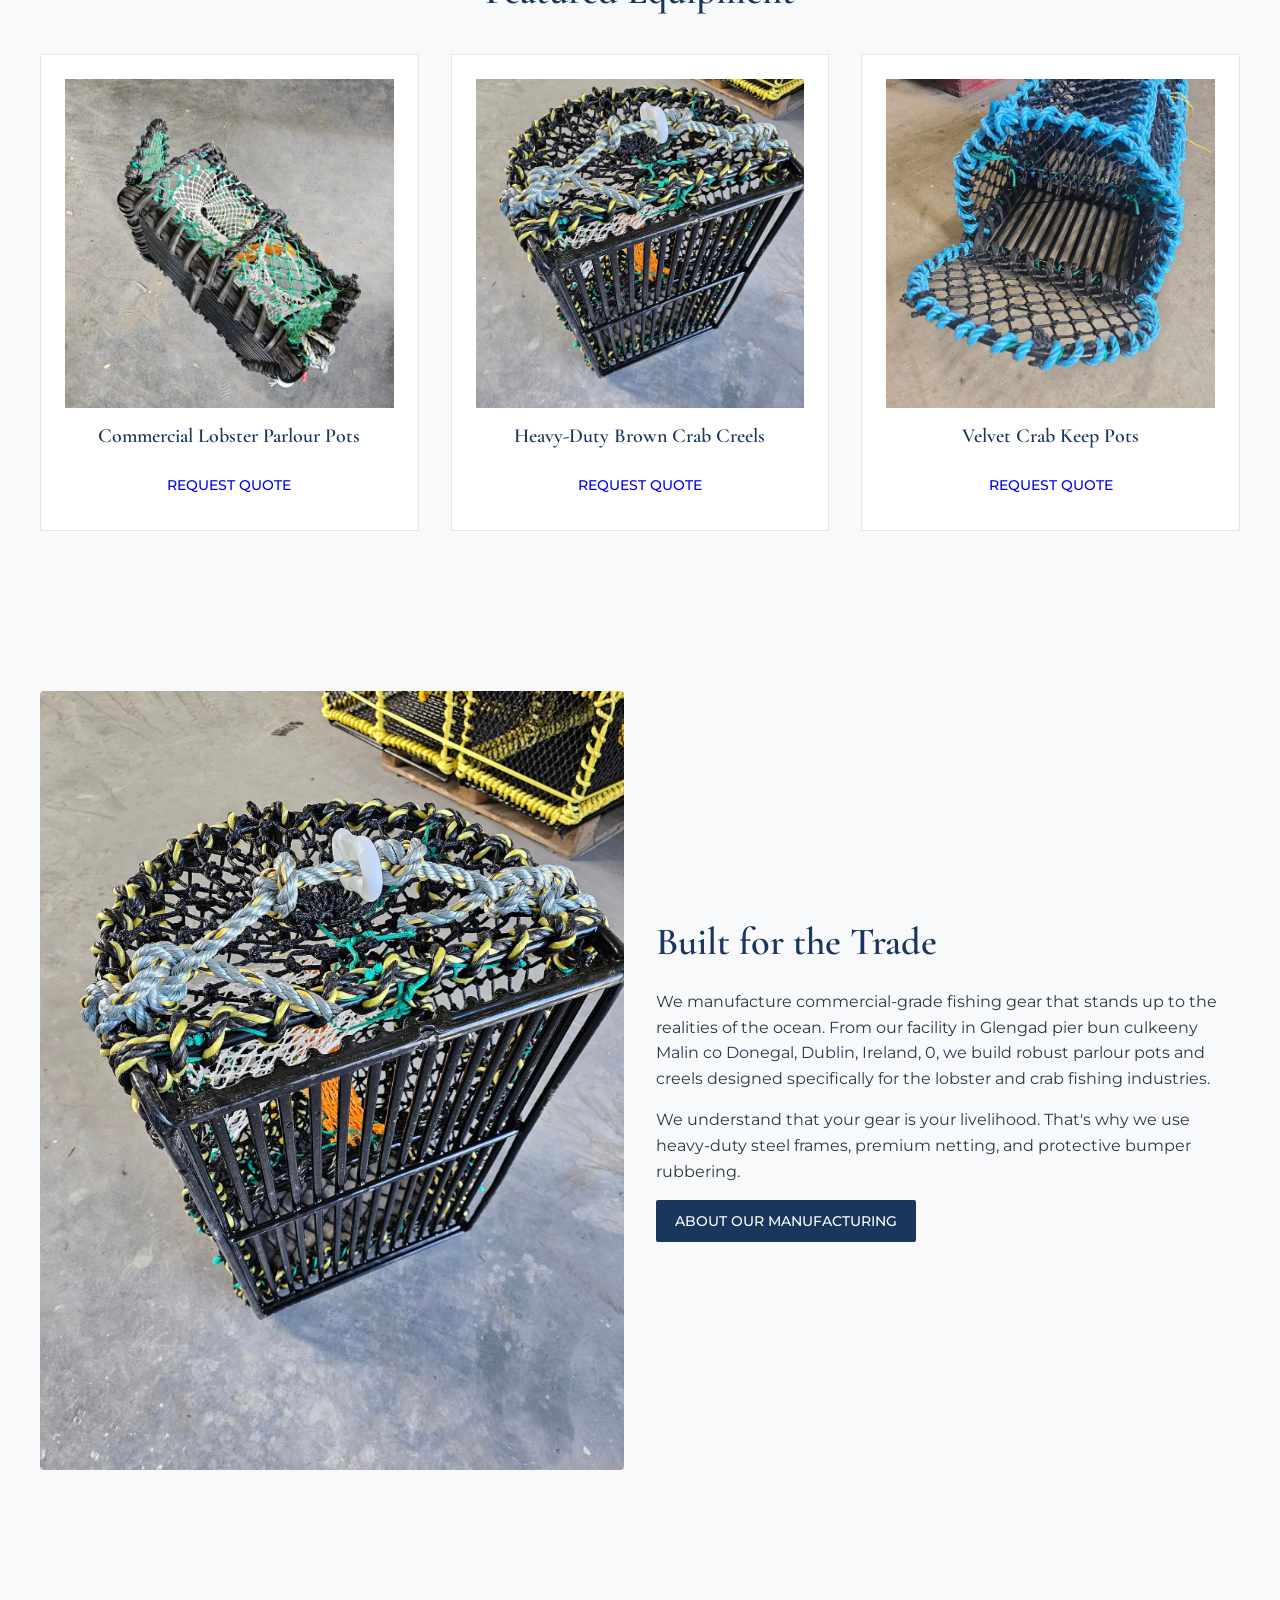
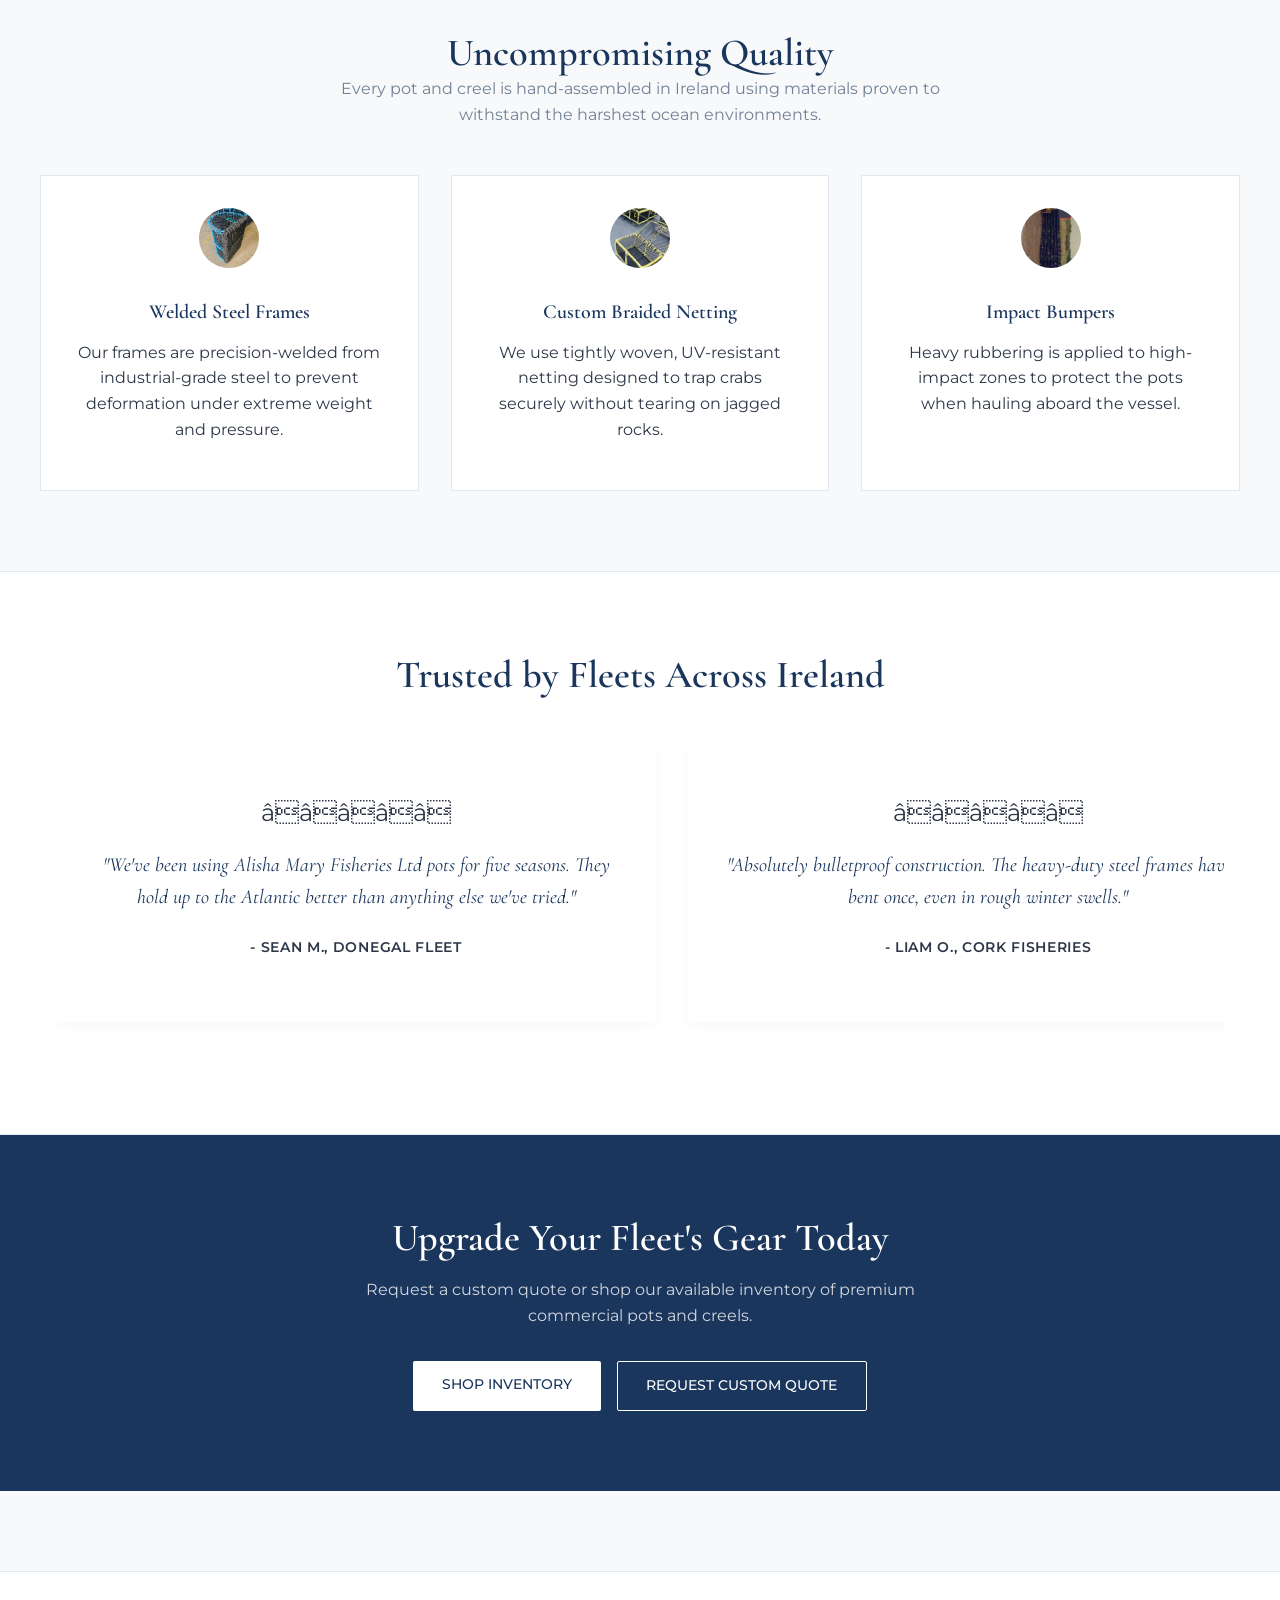
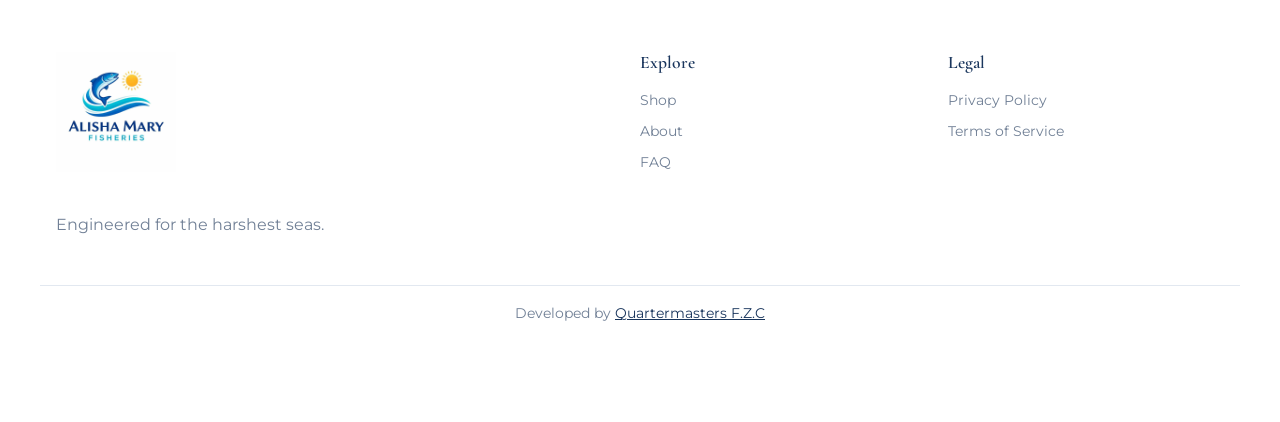
==== commit b659e56e: "fix: counter logic, remove book.html, fix shop stars, add Quartermasters footer, restore popup" ====
--- a/index.html
+++ b/index.html
@@ -4,31 +4,32 @@
     <meta charset="UTF-8">
     <meta name="viewport" content="width=device-width, initial-scale=1.0">
     <!-- SEO, AEO, and GEO Metadata -->
-    <meta name="description" content="Alisha Mary Fisheries manufactures premium commercial fishing gear, lobster pots, and creels in County Donegal, Ireland. Engineered for the harshest seas.">
-    <meta name="keywords" content="commercial fishing gear, lobster pots, crab creels, marine equipment, Alisha Mary Fisheries, Donegal fishing gear">
+    <meta name="description" content="Alisha Mary Fisheries Ltd manufactures premium commercial fishing gear, lobster pots, and creels in County Glengad pier bun culkeeny Malin co Donegal, Dublin, Ireland, 0. Engineered for the harshest seas.">
+    <meta name="keywords" content="commercial fishing gear, lobster pots, crab creels, marine equipment, Alisha Mary Fisheries Ltd, Donegal fishing gear">
     <meta name="geo.region" content="IE-DL" />
-    <meta name="geo.placename" content="Malin, County Donegal" />
+    <meta name="geo.placename" content="Glengad pier bun culkeeny Malin co Donegal, Dublin, Ireland, 0" />
     <meta name="geo.position" content="55.297;-7.256" />
     <meta name="ICBM" content="55.297, -7.256" />
     
-    <title>Alisha Mary Fisheries | Commercial Fishing Gear</title>
+    <title>Alisha Mary Fisheries Ltd | Commercial Fishing Gear</title>
     <!-- Fonts: Cormorant Garamond & Montserrat -->
     <link rel="preconnect" href="https://fonts.googleapis.com">
     <link rel="preconnect" href="https://fonts.gstatic.com" crossorigin>
     <link href="https://fonts.googleapis.com/css2?family=Cormorant+Garamond:ital,wght@0,400;0,600;0,700;1,400&family=Montserrat:wght@300;400;500;600&display=swap" rel="stylesheet">
     <link rel="stylesheet" href="styles.css">
+    <link rel="icon" type="image/jpeg" href="assets/logo.jpg">
 </head>
 <body>
     <!-- Announcement Bar -->
     <div id="announcement-bar" class="announcement-bar">
-        <p>Expertly Manufactured Commercial Gear in Donegal, Ireland.</p>
+        <p>Expertly Manufactured Commercial Gear in Glengad pier bun culkeeny Malin co Donegal, Dublin, Ireland, 0.</p>
     </div>
 
     <!-- Navigation Header -->
     <header class="main-header">
         <div class="nav-container container">
             <a href="index.html" class="logo">
-                <img src="assets/logo.jpg" alt="Alisha Mary Fisheries Logo" style="height: 90px; width: auto; object-fit: contain;">
+                <img src="assets/logo.jpg" alt="Alisha Mary Fisheries Ltd Logo" style="height: 90px; width: auto; object-fit: contain;">
             </a>
             <nav class="nav-links">
                 <a href="index.html">Home</a>
@@ -37,8 +38,7 @@
                 <a href="about.html">About</a>
                 <a href="packages.html">Packages</a>
                 <a href="contact.html">Contact</a>
-                <a href="book.html" class="btn btn-primary btn-sm">Book Consultation</a>
-            </nav>
+                </nav>
         </div>
     </header>
 
@@ -47,7 +47,7 @@
         <section class="hero-section container grid-12">
             <div class="hero-text">
                 <h1 class="hero-title">Engineered for the Harshest Seas</h1>
-                <p class="hero-subtitle">Premium commercial fishing gear, lobster pots, and creels manufactured in County Donegal, Ireland. Built tough for professionals who demand reliability.</p>
+                <p class="hero-subtitle">Premium commercial fishing gear, lobster pots, and creels manufactured in County Glengad pier bun culkeeny Malin co Donegal, Dublin, Ireland, 0. Built tough for professionals who demand reliability.</p>
                 <div class="hero-cta">
                     <a href="shop.html" class="btn btn-primary">VIEW OUR GEAR</a>
                 </div>
@@ -127,8 +127,8 @@
         <section class="value-section container grid-12">
             <div class="value-text">
                 <h2>Built for the Trade</h2>
-                <p>We manufacture commercial-grade fishing gear that stands up to the realities of the ocean. From our facility in Malin, County Donegal, we build robust parlour pots and creels designed specifically for the lobster and crab fishing industries.</p>
-                <p>We understand that your gear is your livelihood. Thatâ€™s why we use heavy-duty steel frames, premium netting, and protective bumper rubbering.</p>
+                <p>We manufacture commercial-grade fishing gear that stands up to the realities of the ocean. From our facility in Glengad pier bun culkeeny Malin co Donegal, Dublin, Ireland, 0, we build robust parlour pots and creels designed specifically for the lobster and crab fishing industries.</p>
+                <p>We understand that your gear is your livelihood. That's why we use heavy-duty steel frames, premium netting, and protective bumper rubbering.</p>
                 <a href="about.html" class="btn btn-primary btn-sm">ABOUT OUR MANUFACTURING</a>
             </div>
             <div class="value-image">
@@ -169,7 +169,7 @@
                     <div class="testimonial-track">
                         <div class="testimonial-card">
                             <div class="stars">â­â­â­â­â­</div>
-                            <p class="quote">"We've been using Alisha Mary Fisheries pots for five seasons. They hold up to the Atlantic better than anything else we've tried."</p>
+                            <p class="quote">"We've been using Alisha Mary Fisheries Ltd pots for five seasons. They hold up to the Atlantic better than anything else we've tried."</p>
                             <p class="author">- Sean M., Donegal Fleet</p>
                         </div>
                         <div class="testimonial-card">
@@ -204,7 +204,7 @@
     <footer class="main-footer">
         <div class="container footer-grid">
             <div class="footer-brand">
-                <img src="assets/logo.jpg" alt="Alisha Mary Fisheries Logo" style="height: 60px; width: auto; object-fit: contain; margin-bottom: 1rem;">
+                <img src="assets/logo.jpg" alt="Alisha Mary Fisheries Ltd Logo" style="height: 60px; width: auto; object-fit: contain; margin-bottom: 1rem;">
                 <p>Engineered for the harshest seas.</p>
             </div>
             <div class="footer-links">
@@ -260,3 +260,7 @@
 </html>
 
 
+
+
+
+
